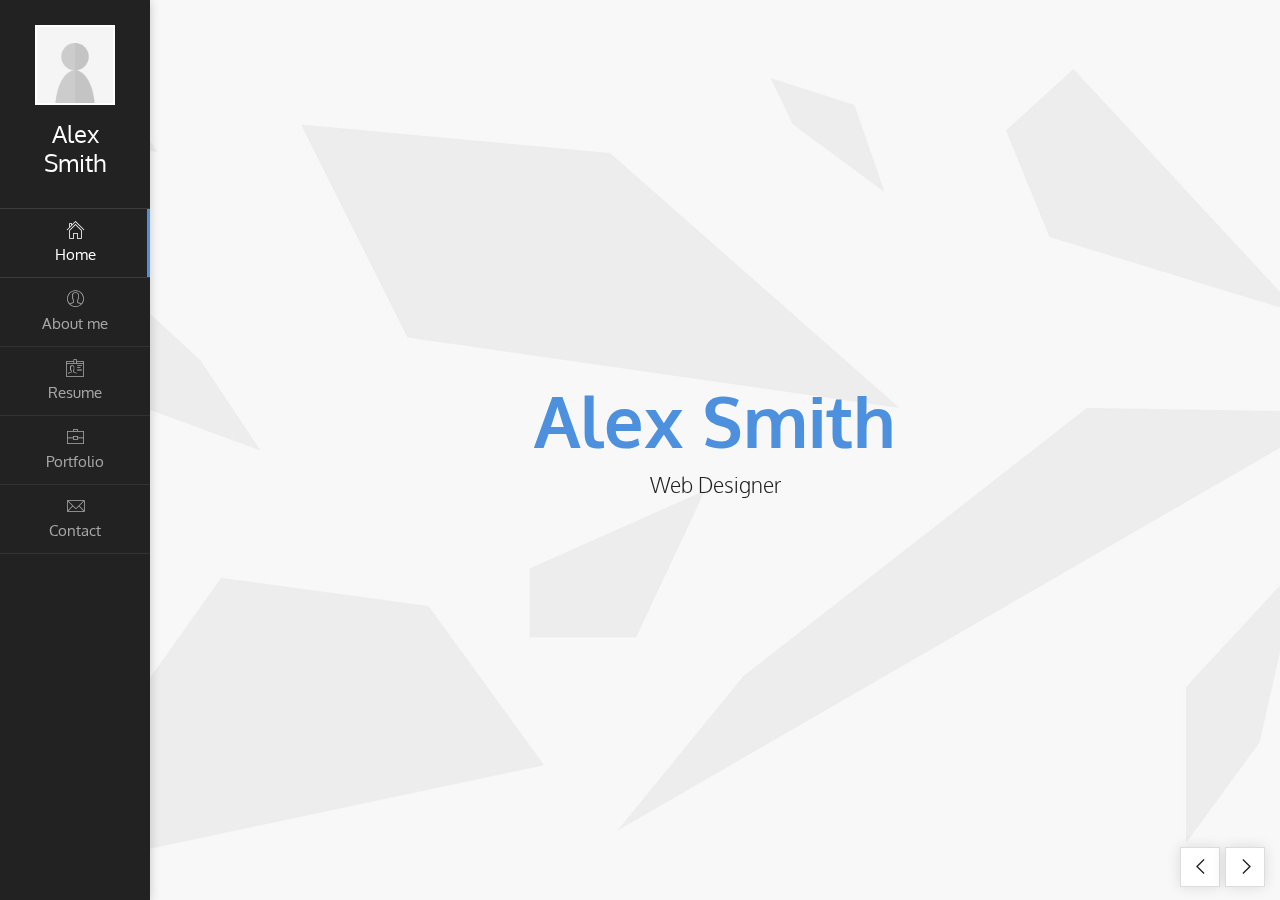
==== index.html @ 734d6d0a "commit8" ====
<!DOCTYPE html>
<html lang="en" class="no-js">
  <head>
    <meta charset="UTF-8" />
    <meta http-equiv="X-UA-Compatible" content="IE=edge"> 
    <title>Unique - Responsive vCard Template</title>
    <meta name="viewport" content="width=device-width, initial-scale=1, maximum-scale=1" />
    <meta name="description" content="Unique - Responsive vCard Template" />
    <meta name="keywords" content="vcard, resposnive, retina, resume, jquery, css3, bootstrap, Unique, portfolio" />
    <meta name="author" content="lmtheme" />
    <link rel="shortcut icon" href="favicon.ico">

    <link rel="stylesheet" href="css/bootstrap.css" type="text/css">
    <link rel="stylesheet" href="css/normalize.css" type="text/css">
    <link rel="stylesheet" href="css/animate.css" type="text/css">
    <link rel="stylesheet" href="css/transition-animations.css" type="text/css">
    <link rel="stylesheet" href="css/jquery.mCustomScrollbar.min.css" type="text/css">
    <link rel="stylesheet" href="css/owl.carousel.css" type="text/css">
    <link rel="stylesheet" href="css/magnific-popup.css" type="text/css">
    <link rel="stylesheet" href="css/main.css" type="text/css">

    <script src="js/jquery-2.1.3.min.js"></script>
    <script src="js/modernizr.custom.js"></script>
  </head>

  <body>
    <!-- Loading animation -->
    <div class="preloader">
      <div class="preloader-animation">
        <div class="dot1"></div>
        <div class="dot2"></div>
      </div>
    </div>
    <!-- /Loading animation -->

    <div id="page" class="page template-style-dark">
      <!-- Header -->
      <header id="site_header" class="header mobile-menu-hide header-color-dark">
        <div class="my-photo tilt-effect">
          <img src="images/main_photo.jpg" alt="image">
        </div>

        <div class="site-title-block">
          <h1 class="site-title">Alex Smith</h1>
        </div>

        <!-- Navigation -->
        <div class="site-nav">
          <!-- Main menu -->
          <ul id="nav" class="site-main-menu">
            <li>
              <a class="pt-trigger" href="#home" data-animation="21"><i class="menu-icon pe-7s-icon pe-7s-home"></i>Home</a><!-- href value = data-id without # of .pt-page. -->
            </li>
            <li>
              <a class="pt-trigger" href="#about_me" data-animation="17"><i class="menu-icon pe-7s-icon pe-7s-user"></i>About me</a>
            </li>
            <li>
              <a class="pt-trigger" href="#resume" data-animation="18"><i class="menu-icon pe-7s-icon pe-7s-id"></i>Resume</a>
            </li>
            <li>
              <a class="pt-trigger" href="#portfolio" data-animation="19"><i class="menu-icon pe-7s-icon pe-7s-portfolio"></i>Portfolio</a>
            </li>
            <li>
              <a class="pt-trigger" href="#contact" data-animation="20"><i class="menu-icon pe-7s-icon pe-7s-mail"></i>Contact</a>
            </li>
          </ul>
          <!-- /Main menu -->
        </div>
        <!-- Navigation -->
      </header>
      <!-- /Header -->

      <!-- Mobile Header -->
      <div class="mobile-header mobile-visible">
        <div class="mobile-logo-container">
          <div class="mobile-site-title">Alex Smith</div>
        </div>

        <a class="menu-toggle mobile-visible">
          <i class="fa fa-bars"></i>
        </a>
      </div>
      <!-- /Mobile Header -->

      <!-- Arrows Nav -->
      <div class="lmpixels-arrows-nav">
        <div class="lmpixels-arrow-left"><i class="pe-7s-icon pe-7s-angle-left"></i></div>
        <div class="lmpixels-arrow-right"><i class="pe-7s-icon pe-7s-angle-right"></i></div>
      </div>
      <!-- /Arrows Nav -->

      <!-- Main Content -->
      <div id="main" class="site-main">
        <!-- Page changer wrapper -->
        <div class="pt-wrapper" style="background-image: url(images/main_bg_light.jpg);">
          <!-- Subpages -->
          <div class="subpages">

            <!-- Home Subpage -->
            <section class="pt-page pt-page-1 section-without-bg section-paddings-0 table" data-id="home">
              <div class="section-inner">
                <div class="home-page-block">
                  <h2>Alex Smith</h2>
                  <div class="owl-carousel text-rotation">                                    
                    <div class="item">
                      <p class="home-page-description">Web Designer</p>
                    </div>
                    <div class="item">
                      <p class="home-page-description">Frontend-developer</p>
                    </div>
                  </div>
                </div>
              </div>
            </section>
            <!-- End of Home Subpage -->

            <!-- About Me Subpage -->
            <section class="pt-page pt-page-2" data-id="about_me">
              <div class="border-block-top-110"></div>
              <div class="section-inner">
                <div class="section-title-block">
                  <div class="section-title-wrapper clearfix">
                    <h2 class="section-title">About Me</h2>
                    <h5 class="section-description">Artist, Thinker, Creative Doer</h5>
                  </div>
                </div>

                <div class="row">
                  <div class="col-sm-6 col-md-6 col-lg-4 subpage-block">
                    <div class="my-photo-block tilt-effect">
                      <img src="images/main_photo.jpg" alt="">
                    </div>
                  </div>

                  <div class="col-sm-6 col-md-6 col-lg-4">
                    <h3>I am Web Designer @ Company.com</h3>
                    <p>Praesent ut tortor consectetur, semper sapien non, lacinia augue. Aenean arcu libero, facilisis et nisi non, tempus faucibus tortor. Mauris vel nulla aliquam, pellentesque enim ac, faucibus tortor. Nulla odio nibh, cursus sit amet urna id, dignissim euismod augue.</p>
                    <p>Duis sollicitudin, libero porttitor rutrum ultrices, turpis lorem fermentum justo, quis ornare augue tortor non est. Class aptent taciti sociosqu ad litora torquent per conubia nostra, per inceptos himenaeos.</p>
                  </div>

                  <div class="col-sm-6 col-md-6 col-lg-4 subpage-block">
                    <ul class="info-list">
                      <li><span class="title">Age</span><span class="value">29</span></li>
                      <li><span class="title">Residence</span><span class="value">Australia</span></li>
                      <li><span class="title">Address</span><span class="value">88 Some Street, Some Town</span></li>
                      <li><span class="title">e-mail</span><span class="value"><a href="mailto:email@example.com">email@example.com</a></span></li>
                      <li><span class="title">Phone</span><span class="value">+0123 123 456 789</span></li>
                      <li><span class="title">Freelance</span><span class="value available">Available</span></li>
                    </ul>

                    <ul class="social-links">
                      <li><a class="tip social-button" href="#" title="Twitter"><i class="fa fa-twitter"></i></a></li> <!-- Full list of social icons: http://fontawesome.io/icons/#brand -->
                      <li><a class="tip social-button" href="#" title="Facebook"><i class="fa fa-facebook"></i></a></li>
                      <li><a class="tip social-button" href="#" title="Google Plus"><i class="fa fa-google-plus"></i></a></li>
                      <li><a class="tip social-button" href="#" title="Youtube"><i class="fa fa-youtube"></i></a></li>
                      <li><a class="tip social-button" href="#" title="Instagram"><i class="fa fa-instagram"></i></a></li>
                      <!--<li><a class="tip social-button" href="#" title="last.fm"><i class="fa fa-lastfm"></i></a></li>-->
                      <!--<li><a class="tip social-button" href="#" title="Dribbble"><i class="fa fa-dribbble"></i></a></li>-->
                    </ul>
                  </div>
                </div>

                <!-- Services block -->
                <div class="block-title">
                  <h3>Services</h3>
                </div>

                <div class="row">
                  <div class="col-sm-6 col-md-3 subpage-block">
                    <div class="service-block"> 
                      <div class="service-info">
                        <i class="service-icon pe-7s-icon pe-7s-browser"></i>
                        <h4>Web Design</h4>
                        <p>Lorem ipsum dolor sit amet, consectetur adipisicing elit, sed do eiusmod tempor.</p>
                      </div>
                    </div>
                  </div>

                  <div class="col-sm-6 col-md-3 subpage-block">
                    <div class="service-block"> 
                      <div class="service-info">
                        <i class="service-icon pe-7s-icon pe-7s-pen"></i>
                        <h4>Copywriter</h4>
                        <p>Lorem ipsum dolor sit amet, consectetur adipisicing elit, sed do eiusmod tempor.</p>
                      </div>
                    </div>
                  </div>

                  <div class="col-sm-6 col-md-3 subpage-block">
                    <div class="service-block"> 
                      <div class="service-info">
                        <i class="service-icon pe-7s-icon pe-7s-cart"></i>
                        <h4>E-Commerce</h4>
                        <p>Lorem ipsum dolor sit amet, consectetur adipisicing elit, sed do eiusmod tempor.</p>
                      </div>
                    </div>
                  </div>

                  <div class="col-sm-6 col-md-3 subpage-block">
                    <div class="service-block"> 
                      <div class="service-info">
                        <i class="service-icon pe-7s-icon pe-7s-graph1"></i>
                        <h4>Marketing</h4>
                        <p>Lorem ipsum dolor sit amet, consectetur adipisicing elit, sed do eiusmod tempor.</p>
                      </div>
                    </div>
                  </div>
                </div>
                <!-- End of Services block -->

                <!-- Clients block -->
                <div class="block-title">
                  <h3>Clients</h3>
                </div>

                <div class="row">
                  <div class="col-sm-4 col-md-2 subpage-block">
                    <div class="client-block">
                      <a href="#" target="_blank"><img src="images/clients/client_1.png" alt="image"></a>
                    </div>
                  </div>

                  <div class="col-sm-4 col-md-2 subpage-block">
                    <div class="client-block">
                      <a href="#" target="_blank"><img src="images/clients/client_2.png" alt="image"></a>
                    </div>
                  </div>

                  <div class="col-sm-4 col-md-2 subpage-block">
                    <div class="client-block">
                      <a href="#" target="_blank"><img src="images/clients/client_3.png" alt="image"></a>
                    </div>
                  </div>

                  <div class="col-sm-4 col-md-2 subpage-block">
                    <div class="client-block">
                      <a href="#" target="_blank"><img src="images/clients/client_4.png" alt="image"></a>
                    </div>
                  </div>

                  <div class="col-sm-4 col-md-2 subpage-block">
                    <div class="client-block">
                      <a href="#" target="_blank"><img src="images/clients/client_5.png" alt="image"></a>
                    </div>
                  </div>

                  <div class="col-sm-4 col-md-2 subpage-block">
                    <div class="client-block">
                      <a href="#" target="_blank"><img src="images/clients/client_6.png" alt="image"></a>
                    </div>
                  </div>
                </div>
                <!-- End of Clients block -->

                <div class="row">
                  <div class="col-sm-12 col-md-12 subpage-block">
                    <div class="block-title">
                      <h3>Testimonials</h3>
                    </div>
                    <div class="testimonials owl-carousel">
                      <!-- Testimonial 1 -->
                      <div class="testimonial-item">
                        <!-- Testimonial Content -->
                        <div class="testimonial-content">
                          <div class="testimonial-text">
                            <p>"Phasellus eu nunc tincidunt, ultricies elit vitae, pretium eros. Sed sed ipsum sed massa."</p>
                          </div>
                        </div>            
                        <!-- /Testimonial Content -->  
                        <!-- Testimonial Author -->
                        <div class="testimonial-credits">
                          <!-- Picture -->
                          <div class="testimonial-picture">
                            <img src="images/testimonials/testimonial_photo_1.jpg" alt="">
                          </div>              
                          <!-- /Picture -->
                          <!-- Testimonial author information -->
                          <div class="testimonial-author-info">
                            <p class="testimonial-author">Maria Richardson</p>
                            <p class="testimonial-firm">Lindsley's Lumber</p>
                          </div>
                        </div>
                        <!-- /Testimonial author information -->               
                      </div>
                      <!-- End of Testimonial 1 -->

                      <!-- Testimonial 2 -->
                      <div class="testimonial-item">
                        <!-- Testimonial Content -->
                        <div class="testimonial-content">
                          <div class="testimonial-text">
                            <p>"Vivamus porta dapibus tristique. Suspendisse et arcu eget nisi convallis eleifend nec ac lorem."</p>
                          </div>
                        </div>            
                        <!-- /Testimonial Content -->  
                        <!-- Testimonial Author -->
                        <div class="testimonial-credits">
                          <!-- Picture -->
                          <div class="testimonial-picture">
                            <img src="images/testimonials/testimonial_photo_2.jpg" alt="">
                          </div>              
                          <!-- /Picture -->
                          <!-- Testimonial author information -->
                          <div class="testimonial-author-info">
                            <p class="testimonial-author">John Doe</p>
                            <p class="testimonial-firm">Apple Inc.</p>
                          </div>
                        </div>
                        <!-- /Testimonial author information -->               
                      </div>
                      <!-- End of Testimonial 2 -->

                      <!-- Testimonial 3 -->
                      <div class="testimonial-item">
                        <!-- Testimonial Content -->
                        <div class="testimonial-content">
                          <div class="testimonial-text">
                            <p>"Aliquam congue auctor lectus sed fermentum. Nulla ultricies tellus quis sapien lacinia egestas."</p>
                          </div>
                        </div>            
                        <!-- /Testimonial Content -->  
                        <!-- Testimonial Author -->
                        <div class="testimonial-credits">
                          <!-- Picture -->
                          <div class="testimonial-picture">
                            <img src="images/testimonials/testimonial_photo_3.jpg" alt="">
                          </div>              
                          <!-- /Picture -->
                          <!-- Testimonial author information -->
                          <div class="testimonial-author-info">
                            <p class="testimonial-author">George McQueen</p>
                            <p class="testimonial-firm">Harmony House</p>
                          </div>
                        </div>
                        <!-- /Testimonial author information -->               
                      </div>
                      <!-- End of Testimonial 3 -->
                    </div>
                  </div>
                </div>

                <!-- Fun facts block -->
                <div class="block-title">
                  <h3>Fun Facts</h3>
                </div>

                <div class="row">
                  <div class="col-sm-6 col-md-3 subpage-block">
                    <div class="fun-fact-block gray-bg tilt-effect">
                      <i class="pe-7s-icon pe-7s-smile"></i>
                      <h4>Happy Clients</h4>
                      <span class="fun-value">1,024</span>
                    </div>
                  </div>

                  <div class="col-sm-6 col-md-3 subpage-block tilt-effect">
                    <div class="fun-fact-block">
                      <i class="pe-7s-icon pe-7s-alarm"></i>
                      <h4>Working Hours</h4>
                      <span class="fun-value">6,256</span>
                    </div>
                  </div>

                  <div class="col-sm-6 col-md-3 subpage-block tilt-effect">
                    <div class="fun-fact-block gray-bg">
                      <i class="pe-7s-icon pe-7s-medal"></i>
                      <h4>Awards Won</h4>
                      <span class="fun-value">21</span>
                    </div>
                  </div>

                  <div class="col-sm-6 col-md-3 subpage-block tilt-effect">
                    <div class="fun-fact-block">
                      <i class="pe-7s-icon pe-7s-coffee"></i>
                      <h4>Coffee Consumed</h4>
                      <span class="fun-value">20,000</span>
                    </div>
                  </div>
                </div>
                <!-- End of Fun fucts block -->
              </div>
            </section>
            <!-- End of About Me Subpage -->

            <!-- Resume Subpage -->
            <section class="pt-page pt-page-3" data-id="resume">
              <div class="border-block-top-110"></div>
              <div class="section-inner">
                <div class="section-title-block">
                  <div class="section-title-wrapper">
                    <h2 class="section-title">Resume</h2>
                    <h5 class="section-description">6 Years of Experience</h5>
                  </div>
                </div>

                <div class="row">
                  <div class="col-sm-6 col-md-4 subpage-block">
                    <div class="block-title">
                      <h3>Education</h3>
                    </div>
                    <div class="timeline">
                      <!-- Single event -->
                      <div class="timeline-event te-primary">
                        <h5 class="event-date">2010</h5>
                        <h4 class="event-name">Specialization Course</h4>
                        <span class="event-description">University of Studies</span>
                        <p>Mauris magna sapien, pharetra consectetur fringilla vitae, interdum sed tortor.</p>
                      </div>
                      <!-- Single event -->
                      <div class="timeline-event te-primary">
                        <h5 class="event-date">2009</h5>
                        <h4 class="event-name">Specialization Course</h4>
                        <span class="event-description">University of Studies</span>
                        <p>Mauris magna sapien, pharetra consectetur fringilla vitae, interdum sed tortor.</p>
                      </div>
                      <!-- Single event -->
                      <div class="timeline-event te-primary">
                        <h5 class="event-date">2008</h5>
                        <h4 class="event-name">Specialization Course</h4>
                        <span class="event-description">University of Studies</span>
                        <p>Mauris magna sapien, pharetra consectetur fringilla vitae, interdum sed tortor.</p>
                      </div>
                    </div>
                  </div>

                  <div class="col-sm-6 col-md-4 subpage-block">
                    <div class="block-title">
                      <h3>Experience</h3>
                    </div>
                    <div class="timeline">
                      <!-- Single event -->
                      <div class="timeline-event te-primary">
                        <h5 class="event-date">Dec 2012 - Current</h5>
                        <h4 class="event-name">Frontend-developer</h4>
                        <span class="event-description">Web Agency</span>
                        <p>Mauris magna sapien, pharetra consectetur fringilla vitae, interdum sed tortor.</p>
                      </div>
                      <!-- Single event -->
                      <div class="timeline-event te-primary">
                        <h5 class="event-date">Dec 2011 - Nov 2012</h5>
                        <h4 class="event-name">Web Designer</h4>
                        <span class="event-description">Apple Inc.</span>
                        <p>Mauris magna sapien, pharetra consectetur fringilla vitae, interdum sed tortor.</p>
                      </div>
                      <!-- Single event -->
                      <div class="timeline-event te-primary">
                        <h5 class="event-date">Jan 2010 - Dec 2011</h5>
                        <h4 class="event-name">Graphic Designer</h4>
                        <span class="event-description">Web Agency</span>
                        <p>Mauris magna sapien, pharetra consectetur fringilla vitae, interdum sed tortor.</p>
                      </div>
                    </div>
                  </div>

                  <div class="col-sm-6 col-md-4 subpage-block">
                    <div class="block-title">
                      <h3>Design Skills</h3>
                    </div>
                    <div class="skills-info">
                      <h4>Web Design</h4>                               
                      <div class="skill-container">
                        <div class="skill-percentage skill-1"></div>
                      </div>

                      <h4>Graphic Design</h4>
                      <div class="skill-container">
                        <div class="skill-percentage skill-2"></div>
                      </div>

                      <h4>Print Design</h4>
                      <div class="skill-container">
                        <div class="skill-percentage skill-3"></div>
                      </div> 
                    </div>

                    <div class="block-title">
                      <h3>Coding Skills</h3>
                    </div>
                    <div class="skills-info">
                      <h4>HML5</h4>                               
                      <div class="skill-container">
                        <div class="skill-percentage skill-4"></div>
                      </div>

                      <h4>CSS3</h4>
                      <div class="skill-container">
                        <div class="skill-percentage skill-5"></div>
                      </div>

                      <h4>jQuery</h4>
                      <div class="skill-container">
                        <div class="skill-percentage skill-6"></div>
                      </div>

                      <h4>Wordpress</h4>
                      <div class="skill-container">
                        <div class="skill-percentage skill-7"></div>
                      </div>

                      <h4>PHP</h4>
                      <div class="skill-container">
                        <div class="skill-percentage skill-8"></div>
                      </div>
                    </div>
                  </div>
                </div>
                <div class="row">
                  <div class="col-sm-12 col-md-12">
                    <div class="download-cv-block">
                      <a class="button" target="_blank" href="#">Download CV</a>
                    </div>
                  </div>
                </div>
              </div>
            </section>
            <!-- End Resume Subpage -->


            <!-- Portfolio Subpage -->
            <section class="pt-page pt-page-4" data-id="portfolio">
              <div class="border-block-top-110"></div>
              <div class="section-inner">
                <div class="section-title-block">
                  <div class="section-title-wrapper">
                    <h2 class="section-title">Portfolio</h2>
                    <h5 class="section-description">My Best Works</h5>
                  </div>
                </div>

                <!-- Portfolio Content -->
                <div class="portfolio-content">
                              
                  <!-- Portfolio filter -->
                  <ul id="portfolio_filters" class="portfolio-filters">
                    <li class="active">
                      <a class="filter btn btn-sm btn-link active" data-group="all">All</a>
                    </li>
                    <li>
                      <a class="filter btn btn-sm btn-link" data-group="media">Media</a>
                    </li>
                    <li>
                      <a class="filter btn btn-sm btn-link" data-group="illustration">Illustration</a>
                    </li>
                    <li>
                      <a class="filter btn btn-sm btn-link" data-group="video">Video</a>
                    </li>
                  </ul>
                  <!-- End of Portfolio filter -->

                  <!-- Portfolio Grid -->
                  <div id="portfolio_grid" class="portfolio-grid portfolio-masonry masonry-grid-3">

                    <!-- Portfolio Item 1 -->
                    <figure class="item" data-groups='["all", "media"]'>
                      <a class="ajax-page-load" href="portfolio-1.html">
                        <img src="images/portfolio/1.jpg" alt="">
                        <div>
                          <h5 class="name">Project Name</h5>
                          <small>Media</small>
                          <i class="pe-7s-icon pe-7s-display2"></i>
                        </div>
                      </a>
                    </figure>
                    <!-- /Portfolio Item 1 -->

                    <!-- Portfolio Item 2 -->
                    <figure class="item" data-groups='["all", "video"]'>
                      <a href="https://player.vimeo.com/video/97102654?autoplay=1" title="Praesent Dolor Ex" class="lightbox mfp-iframe">
                        <img src="images/portfolio/2.jpg" alt="">
                        <div>
                          <h5 class="name">Project Name</h5>
                          <small>Video</small>
                          <i class="pe-7s-icon pe-7s-video"></i>
                        </div>
                      </a>
                    </figure>
                    <!-- /Portfolio Item 2 -->

                    <!-- Portfolio Item 3 -->
                    <figure class="item" data-groups='["all","illustration"]'>
                      <a href="images/portfolio/full/3.jpg" class="lightbox" title="Duis Eu Eros Viverra">
                        <img src="images/portfolio/3.jpg" alt="">
                        <div>
                          <h5 class="name">Project Name</h5>
                          <small>Illustration</small>
                          <i class="pe-7s-icon pe-7s-photo"></i>
                        </div>
                      </a>
                    </figure>
                    <!-- /Portfolio Item 3 -->

                    <!-- Portfolio Item 4 -->
                    <figure class="item" data-groups='["all", "media"]'>
                      <a class="ajax-page-load" href="portfolio-2.html">
                        <img src="images/portfolio/4.jpg" alt="">
                        <div>
                          <h5 class="name">Project Name</h5>
                          <small>Media</small>
                          <i class="pe-7s-icon pe-7s-display2"></i>
                        </div>
                      </a>
                    </figure>
                    <!-- /Portfolio Item 4 -->

                    <!-- Portfolio Item 5 -->
                    <figure class="item" data-groups='["all", "illustration"]'>
                      <a href="images/portfolio/full/5.jpg" class="lightbox" title="Aliquam Condimentum Magna Rhoncus">
                        <img src="images/portfolio/5.jpg" alt="">
                        <div>
                          <h5 class="name">Project Name</h5>
                          <small>Illustration</small>
                          <i class="pe-7s-icon pe-7s-photo"></i>
                        </div>
                      </a>
                    </figure>
                    <!-- /Portfolio Item 5 -->

                    <!-- Portfolio Item 6 -->
                    <figure class="item" data-groups='["all", "media"]'>
                      <a class="ajax-page-load" href="portfolio-3.html">
                        <img src="images/portfolio/6.jpg" alt="">
                        <div>
                          <h5 class="name">Project Name</h5>
                          <small>Media</small>
                          <i class="pe-7s-icon pe-7s-display2"></i>
                        </div>
                      </a>
                    </figure>
                    <!-- /Portfolio Item 6 -->

                    <!-- Portfolio Item 7 -->
                    <figure class="item" data-groups='["all", "video"]'>
                      <a href="https://player.vimeo.com/video/97102654?autoplay=1" title="Nulla Facilisi" class="lightbox mfp-iframe">
                        <img src="images/portfolio/7.jpg" alt="">
                        <div>
                          <h5 class="name">Project Name</h5>
                          <small>Video</small>
                          <i class="pe-7s-icon pe-7s-video"></i>
                        </div>
                      </a>
                    </figure>
                    <!-- /Portfolio Item 7 -->

                    <!-- Portfolio Item 8 -->
                    <figure class="item" data-groups='["all",  "media"]'>
                      <a class="ajax-page-load" href="portfolio-4.html">
                        <img src="images/portfolio/8.jpg" alt="">
                        <div>
                          <h5 class="name">Project Name</h5>
                          <small>Media</small>
                          <i class="pe-7s-icon pe-7s-display2"></i>
                        </div>
                      </a>
                    </figure>
                    <!-- /Portfolio Item 8 -->

                    <!-- Portfolio Item 9 -->
                    <figure class="item" data-groups='["all","illustration"]'>
                      <a href="images/portfolio/full/9.jpg" class="lightbox" title="Mauris Neque Dolor">
                        <img src="images/portfolio/9.jpg" alt="">
                        <div>
                          <h5 class="name">Project Name</h5>
                          <small>Illustration</small>
                          <i class="pe-7s-icon pe-7s-photo"></i>
                        </div>
                      </a>
                    </figure>
                    <!-- /Portfolio Item 9 -->

                    <!-- Portfolio Item 10 -->
                    <figure class="item" data-groups='["all", "video"]'>
                      <a href="https://player.vimeo.com/video/97102654?autoplay=1" title="Donec Lectus Arcu" class="lightbox mfp-iframe">
                        <img src="images/portfolio/10.jpg" alt="">
                        <div>
                          <h5 class="name">Project Name</h5>
                          <small>Video</small>
                          <i class="pe-7s-icon pe-7s-video"></i>
                        </div>
                      </a>
                    </figure>
                    <!-- /Portfolio Item 10 -->

                    <!-- Portfolio Item 11 -->
                    <figure class="item" data-groups='["all","illustration"]'>
                      <a href="images/portfolio/full/11.jpg" class="lightbox" title="Duis Eu Eros Viverra">
                        <img src="images/portfolio/11.jpg" alt="">
                        <div>
                          <h5 class="name">Project Name</h5>
                          <small>Illustration</small>
                          <i class="pe-7s-icon pe-7s-photo"></i>
                        </div>
                      </a>
                    </figure>
                    <!-- /Portfolio Item 11 -->

                    <!-- Portfolio Item 12 -->
                    <figure class="item" data-groups='["all","media"]'>
                      <a class="ajax-page-load" href="portfolio-5.html">
                        <img src="images/portfolio/12.jpg" alt="">
                        <div>
                          <h5 class="name">Project Name</h5>
                          <small>Media</small>
                          <i class="pe-7s-icon pe-7s-display2"></i>
                        </div>
                      </a>
                    </figure>
                    <!-- /Portfolio Item 12 -->
                  </div>
                  <!-- /Portfolio Grid -->

                </div>
                <!-- /Portfolio Content -->
              </div>
            </section>
            <!-- /Portfolio Subpage -->

            <!-- Contact Subpage -->
            <section class="pt-page pt-page-5" data-id="contact">
              <div class="border-block-top-110"></div>
              <div class="section-inner">
                <div class="section-title-block">
                  <div class="section-title-wrapper">
                    <h2 class="section-title">Contact</h2>
                    <h5 class="section-description">Get in Touch</h5>
                  </div>
                </div>

                <div class="row">
                  <div class="col-sm-6 col-md-6 subpage-block">
                    <div class="block-title">
                      <h3>Get in Touch</h3>
                    </div>
                    <p>Sed eleifend sed nibh nec fringilla. Donec eu cursus sem, vitae tristique ante. Cras pretium rutrum egestas. Integer ultrices libero sed justo vehicula, eget tincidunt tortor tempus.</p>
                    <div class="contact-info-block">
                      <div class="ci-icon">
                        <i class="pe-7s-icon pe-7s-map-marker"></i>
                      </div>
                      <div class="ci-text">
                        <h5>Los Angeles, USA</h5>
                      </div>
                    </div>
                    <div class="contact-info-block">
                      <div class="ci-icon">
                        <i class="pe-7s-icon pe-7s-mail"></i>
                      </div>
                      <div class="ci-text">
                        <h5>alexsmith@example.com</h5>
                      </div>
                    </div>
                    <div class="contact-info-block">
                      <div class="ci-icon">
                        <i class="pe-7s-icon pe-7s-call"></i>
                      </div>
                      <div class="ci-text">
                        <h5>+123 654 78900</h5>
                      </div>
                    </div>
                    <div class="contact-info-block">
                      <div class="ci-icon">
                        <i class="pe-7s-icon pe-7s-check"></i>
                      </div>
                      <div class="ci-text">
                        <h5>Freelance Available</h5>
                      </div>
                    </div>
                  </div>

                  <div class="col-sm-6 col-md-6 subpage-block">
                    <div class="block-title">
                      <h3>Contact Form</h3>
                    </div>
                    <form id="contact-form" method="post" action="contact_form/contact_form.php">

                      <div class="messages"></div>

                      <div class="controls">
                        <div class="form-group">
                            <input id="form_name" type="text" name="name" class="form-control" placeholder="Full Name" required="required" data-error="Name is required.">
                            <div class="form-control-border"></div>
                            <i class="form-control-icon pe-7s-user"></i>
                            <div class="help-block with-errors"></div>
                        </div>

                        <div class="form-group">
                            <input id="form_email" type="email" name="email" class="form-control" placeholder="Email Address" required="required" data-error="Valid email is required.">
                            <div class="form-control-border"></div>
                            <i class="form-control-icon pe-7s-mail"></i>
                            <div class="help-block with-errors"></div>
                        </div>

                        <div class="form-group">
                            <textarea id="form_message" name="message" class="form-control" placeholder="Message for Me" rows="4" required="required" data-error="Please, leave me a message."></textarea>
                            <div class="form-control-border"></div>
                            <i class="form-control-icon pe-7s-comment"></i>
                            <div class="help-block with-errors"></div>
                        </div>

                        <input type="submit" class="button btn-send" value="Send message">
                      </div>
                    </form>
                  </div>
                </div>
              </div>
            </section>
            <!-- End Contact Subpage -->

          </div>
        </div>
        <!-- /Page changer wrapper -->
      </div>
      <!-- /Main Content -->
    </div>

    <script src="js/bootstrap.min.js"></script>
    <script src="js/pages-switcher.js"></script>
    <script src="js/imagesloaded.pkgd.min.js"></script>
    <script src="js/validator.js"></script>
    <script src="js/jquery.shuffle.min.js"></script>
    <script src="js/masonry.pkgd.min.js"></script>
    <script src="js/owl.carousel.min.js"></script>
    <script src="js/jquery.magnific-popup.min.js"></script>
    <script src="js/jquery.mCustomScrollbar.concat.min.js"></script>
    <script src="js/tilt.jquery.min.js"></script>
    <script src="js/jquery.hoverdir.js"></script>
    <script src="js/main.js"></script>
  </body>
</html>
---- css/transition-animations.css ----
/* animation sets */

/* move from / to  */

.pt-page-moveToLeft {
	-webkit-animation: moveToLeft .6s ease both;
	animation: moveToLeft .6s ease both;
}

.pt-page-moveFromLeft {
	-webkit-animation: moveFromLeft .6s ease both;
	animation: moveFromLeft .6s ease both;
}

.pt-page-moveToRight {
	-webkit-animation: moveToRight .6s ease both;
	animation: moveToRight .6s ease both;
}

.pt-page-moveFromRight {
	-webkit-animation: moveFromRight .6s ease both;
	animation: moveFromRight .6s ease both;
}

.pt-page-moveToTop {
	-webkit-animation: moveToTop .6s ease both;
	animation: moveToTop .6s ease both;
}

.pt-page-moveFromTop {
	-webkit-animation: moveFromTop .6s ease both;
	animation: moveFromTop .6s ease both;
}

.pt-page-moveToBottom {
	-webkit-animation: moveToBottom .6s ease both;
	animation: moveToBottom .6s ease both;
}

.pt-page-moveFromBottom {
	-webkit-animation: moveFromBottom .6s ease both;
	animation: moveFromBottom .6s ease both;
}

/* fade */

.pt-page-fade {
	-webkit-animation: fade .7s ease both;
	animation: fade .7s ease both;
}

/* move from / to and fade */

.pt-page-moveToLeftFade {
	-webkit-animation: moveToLeftFade .7s ease both;
	animation: moveToLeftFade .7s ease both;
}

.pt-page-moveFromLeftFade {
	-webkit-animation: moveFromLeftFade .7s ease both;
	animation: moveFromLeftFade .7s ease both;
}

.pt-page-moveToRightFade {
	-webkit-animation: moveToRightFade .7s ease both;
	animation: moveToRightFade .7s ease both;
}

.pt-page-moveFromRightFade {
	-webkit-animation: moveFromRightFade .7s ease both;
	animation: moveFromRightFade .7s ease both;
}

.pt-page-moveToTopFade {
	-webkit-animation: moveToTopFade .7s ease both;
	animation: moveToTopFade .7s ease both;
}

.pt-page-moveFromTopFade {
	-webkit-animation: moveFromTopFade .7s ease both;
	animation: moveFromTopFade .7s ease both;
}

.pt-page-moveToBottomFade {
	-webkit-animation: moveToBottomFade .7s ease both;
	animation: moveToBottomFade .7s ease both;
}

.pt-page-moveFromBottomFade {
	-webkit-animation: moveFromBottomFade .7s ease both;
	animation: moveFromBottomFade .7s ease both;
}

/* move to with different easing */

.pt-page-moveToLeftEasing {
	-webkit-animation: moveToLeft .7s ease-in-out both;
	animation: moveToLeft .7s ease-in-out both;
}
.pt-page-moveToRightEasing {
	-webkit-animation: moveToRight .7s ease-in-out both;
	animation: moveToRight .7s ease-in-out both;
}
.pt-page-moveToTopEasing {
	-webkit-animation: moveToTop .7s ease-in-out both;
	animation: moveToTop .7s ease-in-out both;
}
.pt-page-moveToBottomEasing {
	-webkit-animation: moveToBottom .7s ease-in-out both;
	animation: moveToBottom .7s ease-in-out both;
}

/********************************* keyframes **************************************/

/* move from / to  */

@-webkit-keyframes moveToLeft {
	from { }
	to { -webkit-transform: translateX(-100%); }
}
@keyframes moveToLeft {
	from { }
	to { -webkit-transform: translateX(-100%); transform: translateX(-100%); }
}

@-webkit-keyframes moveFromLeft {
	from { -webkit-transform: translateX(-100%); }
}
@keyframes moveFromLeft {
	from { -webkit-transform: translateX(-100%); transform: translateX(-100%); }
}

@-webkit-keyframes moveToRight { 
	from { }
	to { -webkit-transform: translateX(100%); }
}
@keyframes moveToRight { 
	from { }
	to { -webkit-transform: translateX(100%); transform: translateX(100%); }
}

@-webkit-keyframes moveFromRight {
	from { -webkit-transform: translateX(100%); }
}
@keyframes moveFromRight {
	from { -webkit-transform: translateX(100%); transform: translateX(100%); }
}

@-webkit-keyframes moveToTop {
	from { }
	to { -webkit-transform: translateY(-100%); }
}
@keyframes moveToTop {
	from { }
	to { -webkit-transform: translateY(-100%); transform: translateY(-100%); }
}

@-webkit-keyframes moveFromTop {
	from { -webkit-transform: translateY(-100%); }
}
@keyframes moveFromTop {
	from { -webkit-transform: translateY(-100%); transform: translateY(-100%); }
}

@-webkit-keyframes moveToBottom {
	from { }
	to { -webkit-transform: translateY(100%); }
}
@keyframes moveToBottom {
	from { }
	to { -webkit-transform: translateY(100%); transform: translateY(100%); }
}

@-webkit-keyframes moveFromBottom {
	from { -webkit-transform: translateY(100%); }
}
@keyframes moveFromBottom {
	from { -webkit-transform: translateY(100%); transform: translateY(100%); }
}

/* fade */

@-webkit-keyframes fade {
	from { }
	to { opacity: 0.3; }
}
@keyframes fade {
	from { }
	to { opacity: 0.3; }
}

/* move from / to and fade */

@-webkit-keyframes moveToLeftFade {
	from { }
	to { opacity: 0.3; -webkit-transform: translateX(-100%); }
}
@keyframes moveToLeftFade {
	from { }
	to { opacity: 0.3; -webkit-transform: translateX(-100%); transform: translateX(-100%); }
}

@-webkit-keyframes moveFromLeftFade {
	from { opacity: 0.3; -webkit-transform: translateX(-100%); }
}
@keyframes moveFromLeftFade {
	from { opacity: 0.3; -webkit-transform: translateX(-100%); transform: translateX(-100%); }
}

@-webkit-keyframes moveToRightFade {
	from { }
	to { opacity: 0.3; -webkit-transform: translateX(100%); }
}
@keyframes moveToRightFade {
	from { }
	to { opacity: 0.3; -webkit-transform: translateX(100%); transform: translateX(100%); }
}

@-webkit-keyframes moveFromRightFade {
	from { opacity: 0.3; -webkit-transform: translateX(100%); }
}
@keyframes moveFromRightFade {
	from { opacity: 0.3; -webkit-transform: translateX(100%); transform: translateX(100%); }
}

@-webkit-keyframes moveToTopFade {
	from { }
	to { opacity: 0.3; -webkit-transform: translateY(-100%); }
}
@keyframes moveToTopFade {
	from { }
	to { opacity: 0.3; -webkit-transform: translateY(-100%); transform: translateY(-100%); }
}

@-webkit-keyframes moveFromTopFade {
	from { opacity: 0.3; -webkit-transform: translateY(-100%); }
}
@keyframes moveFromTopFade {
	from { opacity: 0.3; -webkit-transform: translateY(-100%); transform: translateY(-100%); }
}

@-webkit-keyframes moveToBottomFade {
	from { }
	to { opacity: 0.3; -webkit-transform: translateY(100%); }
}
@keyframes moveToBottomFade {
	from { }
	to { opacity: 0.3; -webkit-transform: translateY(100%); transform: translateY(100%); }
}

@-webkit-keyframes moveFromBottomFade {
	from { opacity: 0.3; -webkit-transform: translateY(100%); }
}
@keyframes moveFromBottomFade {
	from { opacity: 0.3; -webkit-transform: translateY(100%); transform: translateY(100%); }
}

/* scale and fade */

.pt-page-scaleDown {
	-webkit-animation: scaleDown .7s ease both;
	animation: scaleDown .7s ease both;
}

.pt-page-scaleUp {
	-webkit-animation: scaleUp .7s ease both;
	animation: scaleUp .7s ease both;
}

.pt-page-scaleUpDown {
	-webkit-animation: scaleUpDown .5s ease both;
	animation: scaleUpDown .5s ease both;
}

.pt-page-scaleDownUp {
	-webkit-animation: scaleDownUp .5s ease both;
	animation: scaleDownUp .5s ease both;
}

.pt-page-scaleDownCenter {
	-webkit-animation: scaleDownCenter .4s ease-in both;
	animation: scaleDownCenter .4s ease-in both;
}

.pt-page-scaleUpCenter {
	-webkit-animation: scaleUpCenter .4s ease-out both;
	animation: scaleUpCenter .4s ease-out both;
}

/********************************* keyframes **************************************/

/* scale and fade */

@-webkit-keyframes scaleDown {
	from { }
	to { opacity: 0; -webkit-transform: scale(.8); }
}
@keyframes scaleDown {
	from { }
	to { opacity: 0; -webkit-transform: scale(.8); transform: scale(.8); }
}

@-webkit-keyframes scaleUp {
	from { opacity: 0; -webkit-transform: scale(.8); }
}
@keyframes scaleUp {
	from { opacity: 0; -webkit-transform: scale(.8); transform: scale(.8); }
}

@-webkit-keyframes scaleUpDown {
	from { opacity: 0; -webkit-transform: scale(1.2); }
}
@keyframes scaleUpDown {
	from { opacity: 0; -webkit-transform: scale(1.2); transform: scale(1.2); }
}

@-webkit-keyframes scaleDownUp {
	from { }
	to { opacity: 0; -webkit-transform: scale(1.2); }
}
@keyframes scaleDownUp {
	from { }
	to { opacity: 0; -webkit-transform: scale(1.2); transform: scale(1.2); }
}

@-webkit-keyframes scaleDownCenter {
	from { }
	to { opacity: 0; -webkit-transform: scale(.7); }
}
@keyframes scaleDownCenter {
	from { }
	to { opacity: 0; -webkit-transform: scale(.7); transform: scale(.7); }
}

@-webkit-keyframes scaleUpCenter {
	from { opacity: 0; -webkit-transform: scale(.7); }
}
@keyframes scaleUpCenter {
	from { opacity: 0; -webkit-transform: scale(.7); transform: scale(.7); }
}

/* rotate sides first and scale */

.pt-page-rotateRightSideFirst {
	-webkit-transform-origin: 0% 50%;
	transform-origin: 0% 50%;
	-webkit-animation: rotateRightSideFirst .8s both ease-in;
	animation: rotateRightSideFirst .8s both ease-in;
}
.pt-page-rotateLeftSideFirst {
	-webkit-transform-origin: 100% 50%;
	transform-origin: 100% 50%;
	-webkit-animation: rotateLeftSideFirst .8s both ease-in;
	animation: rotateLeftSideFirst .8s both ease-in;
}
.pt-page-rotateTopSideFirst {
	-webkit-transform-origin: 50% 100%;
	transform-origin: 50% 100%;
	-webkit-animation: rotateTopSideFirst .8s both ease-in;
	animation: rotateTopSideFirst .8s both ease-in;
}
.pt-page-rotateBottomSideFirst {
	-webkit-transform-origin: 50% 0%;
	transform-origin: 50% 0%;
	-webkit-animation: rotateBottomSideFirst .8s both ease-in;
	animation: rotateBottomSideFirst .8s both ease-in;
}

/* flip */

.pt-page-flipOutRight {
	-webkit-transform-origin: 50% 50%;
	transform-origin: 50% 50%;
	-webkit-animation: flipOutRight .5s both ease-in;
	animation: flipOutRight .5s both ease-in;
}
.pt-page-flipInLeft {
	-webkit-transform-origin: 50% 50%;
	transform-origin: 50% 50%;
	-webkit-animation: flipInLeft .5s both ease-out;
	animation: flipInLeft .5s both ease-out;
}
.pt-page-flipOutLeft {
	-webkit-transform-origin: 50% 50%;
	transform-origin: 50% 50%;
	-webkit-animation: flipOutLeft .5s both ease-in;
	animation: flipOutLeft .5s both ease-in;
}
.pt-page-flipInRight {
	-webkit-transform-origin: 50% 50%;
	transform-origin: 50% 50%;
	-webkit-animation: flipInRight .5s both ease-out;
	animation: flipInRight .5s both ease-out;
}
.pt-page-flipOutTop {
	-webkit-transform-origin: 50% 50%;
	transform-origin: 50% 50%;
	-webkit-animation: flipOutTop .5s both ease-in;
	animation: flipOutTop .5s both ease-in;
}
.pt-page-flipInBottom {
	-webkit-transform-origin: 50% 50%;
	transform-origin: 50% 50%;
	-webkit-animation: flipInBottom .5s both ease-out;
	animation: flipInBottom .5s both ease-out;
}
.pt-page-flipOutBottom {
	-webkit-transform-origin: 50% 50%;
	transform-origin: 50% 50%;
	-webkit-animation: flipOutBottom .5s both ease-in;
	animation: flipOutBottom .5s both ease-in;
}
.pt-page-flipInTop {
	-webkit-transform-origin: 50% 50%;
	transform-origin: 50% 50%;
	-webkit-animation: flipInTop .5s both ease-out;
	animation: flipInTop .5s both ease-out;
}

/* rotate fall */

.pt-page-rotateFall {
	-webkit-transform-origin: 0% 0%;
	transform-origin: 0% 0%;
	-webkit-animation: rotateFall 1s both ease-in;
	animation: rotateFall 1s both ease-in;
}

/* rotate newspaper */
.pt-page-rotateOutNewspaper {
	-webkit-transform-origin: 50% 50%;
	transform-origin: 50% 50%;
	-webkit-animation: rotateOutNewspaper .5s both ease-in;
	animation: rotateOutNewspaper .5s both ease-in;
}
.pt-page-rotateInNewspaper {
	-webkit-transform-origin: 50% 50%;
	transform-origin: 50% 50%;
	-webkit-animation: rotateInNewspaper .5s both ease-out;
	animation: rotateInNewspaper .5s both ease-out;
}

/* push */
.pt-page-rotatePushLeft {
	-webkit-transform-origin: 0% 50%;
	transform-origin: 0% 50%;
	-webkit-animation: rotatePushLeft .8s both ease;
	animation: rotatePushLeft .8s both ease;
}
.pt-page-rotatePushRight {
	-webkit-transform-origin: 100% 50%;
	transform-origin: 100% 50%;
	-webkit-animation: rotatePushRight .8s both ease;
	animation: rotatePushRight .8s both ease;
}
.pt-page-rotatePushTop {
	-webkit-transform-origin: 50% 0%;
	transform-origin: 50% 0%;
	-webkit-animation: rotatePushTop .8s both ease;
	animation: rotatePushTop .8s both ease;
}
.pt-page-rotatePushBottom {
	-webkit-transform-origin: 50% 100%;
	transform-origin: 50% 100%;
	-webkit-animation: rotatePushBottom .8s both ease;
	animation: rotatePushBottom .8s both ease;
}

/* pull */
.pt-page-rotatePullRight {
	-webkit-transform-origin: 100% 50%;
	transform-origin: 100% 50%;
	-webkit-animation: rotatePullRight .5s both ease;
	animation: rotatePullRight .5s both ease;
}
.pt-page-rotatePullLeft {
	-webkit-transform-origin: 0% 50%;
	transform-origin: 0% 50%;
	-webkit-animation: rotatePullLeft .5s both ease;
	animation: rotatePullLeft .5s both ease;
}
.pt-page-rotatePullTop {
	-webkit-transform-origin: 50% 0%;
	transform-origin: 50% 0%;
	-webkit-animation: rotatePullTop .5s both ease;
	animation: rotatePullTop .5s both ease;
}
.pt-page-rotatePullBottom {
	-webkit-transform-origin: 50% 100%;
	transform-origin: 50% 100%;
	-webkit-animation: rotatePullBottom .5s both ease;
	animation: rotatePullBottom .5s both ease;
}

/* fold */
.pt-page-rotateFoldRight {
	-webkit-transform-origin: 0% 50%;
	transform-origin: 0% 50%;
	-webkit-animation: rotateFoldRight .7s both ease;
	animation: rotateFoldRight .7s both ease;
}
.pt-page-rotateFoldLeft {
	-webkit-transform-origin: 100% 50%;
	transform-origin: 100% 50%;
	-webkit-animation: rotateFoldLeft .7s both ease;
	animation: rotateFoldLeft .7s both ease;
}
.pt-page-rotateFoldTop {
	-webkit-transform-origin: 50% 100%;
	transform-origin: 50% 100%;
	-webkit-animation: rotateFoldTop .7s both ease;
	animation: rotateFoldTop .7s both ease;
}
.pt-page-rotateFoldBottom {
	-webkit-transform-origin: 50% 0%;
	transform-origin: 50% 0%;
	-webkit-animation: rotateFoldBottom .7s both ease;
	animation: rotateFoldBottom .7s both ease;
}

/* unfold */
.pt-page-rotateUnfoldLeft {
	-webkit-transform-origin: 100% 50%;
	transform-origin: 100% 50%;
	-webkit-animation: rotateUnfoldLeft .7s both ease;
	animation: rotateUnfoldLeft .7s both ease;
}
.pt-page-rotateUnfoldRight {
	-webkit-transform-origin: 0% 50%;
	transform-origin: 0% 50%;
	-webkit-animation: rotateUnfoldRight .7s both ease;
	animation: rotateUnfoldRight .7s both ease;
}
.pt-page-rotateUnfoldTop {
	-webkit-transform-origin: 50% 100%;
	transform-origin: 50% 100%;
	-webkit-animation: rotateUnfoldTop .7s both ease;
	animation: rotateUnfoldTop .7s both ease;
}
.pt-page-rotateUnfoldBottom {
	-webkit-transform-origin: 50% 0%;
	transform-origin: 50% 0%;
	-webkit-animation: rotateUnfoldBottom .7s both ease;
	animation: rotateUnfoldBottom .7s both ease;
}

/* room walls */
.pt-page-rotateRoomLeftOut {
	-webkit-transform-origin: 100% 50%;
	transform-origin: 100% 50%;
	-webkit-animation: rotateRoomLeftOut .8s both ease;
	animation: rotateRoomLeftOut .8s both ease;
}
.pt-page-rotateRoomLeftIn {
	-webkit-transform-origin: 0% 50%;
	transform-origin: 0% 50%;
	-webkit-animation: rotateRoomLeftIn .8s both ease;
	animation: rotateRoomLeftIn .8s both ease;
}
.pt-page-rotateRoomRightOut {
	-webkit-transform-origin: 0% 50%;
	transform-origin: 0% 50%;
	-webkit-animation: rotateRoomRightOut .8s both ease;
	animation: rotateRoomRightOut .8s both ease;
}
.pt-page-rotateRoomRightIn {
	-webkit-transform-origin: 100% 50%;
	transform-origin: 100% 50%;
	-webkit-animation: rotateRoomRightIn .8s both ease;
	animation: rotateRoomRightIn .8s both ease;
}
.pt-page-rotateRoomTopOut {
	-webkit-transform-origin: 50% 100%;
	transform-origin: 50% 100%;
	-webkit-animation: rotateRoomTopOut .8s both ease;
	animation: rotateRoomTopOut .8s both ease;
}
.pt-page-rotateRoomTopIn {
	-webkit-transform-origin: 50% 0%;
	transform-origin: 50% 0%;
	-webkit-animation: rotateRoomTopIn .8s both ease;
	animation: rotateRoomTopIn .8s both ease;
}
.pt-page-rotateRoomBottomOut {
	-webkit-transform-origin: 50% 0%;
	transform-origin: 50% 0%;
	-webkit-animation: rotateRoomBottomOut .8s both ease;
	animation: rotateRoomBottomOut .8s both ease;
}
.pt-page-rotateRoomBottomIn {
	-webkit-transform-origin: 50% 100%;
	transform-origin: 50% 100%;
	-webkit-animation: rotateRoomBottomIn .8s both ease;
	animation: rotateRoomBottomIn .8s both ease;
}

/* cube */
.pt-page-rotateCubeLeftOut {
	-webkit-transform-origin: 100% 50%;
	transform-origin: 100% 50%;
	-webkit-animation: rotateCubeLeftOut .6s both ease-in;
	animation: rotateCubeLeftOut .6s both ease-in;
}
.pt-page-rotateCubeLeftIn {
	-webkit-transform-origin: 0% 50%;
	transform-origin: 0% 50%;
	-webkit-animation: rotateCubeLeftIn .6s both ease-in;
	animation: rotateCubeLeftIn .6s both ease-in;
}
.pt-page-rotateCubeRightOut {
	-webkit-transform-origin: 0% 50%;
	transform-origin: 0% 50%;
	-webkit-animation: rotateCubeRightOut .6s both ease-in;
	animation: rotateCubeRightOut .6s both ease-in;
}
.pt-page-rotateCubeRightIn {
	-webkit-transform-origin: 100% 50%;
	transform-origin: 100% 50%;
	-webkit-animation: rotateCubeRightIn .6s both ease-in;
	animation: rotateCubeRightIn .6s both ease-in;
}
.pt-page-rotateCubeTopOut {
	-webkit-transform-origin: 50% 100%;
	transform-origin: 50% 100%;
	-webkit-animation: rotateCubeTopOut .6s both ease-in;
	animation: rotateCubeTopOut .6s both ease-in;
}
.pt-page-rotateCubeTopIn {
	-webkit-transform-origin: 50% 0%;
	transform-origin: 50% 0%;
	-webkit-animation: rotateCubeTopIn .6s both ease-in;
	animation: rotateCubeTopIn .6s both ease-in;
}
.pt-page-rotateCubeBottomOut {
	-webkit-transform-origin: 50% 0%;
	transform-origin: 50% 0%;
	-webkit-animation: rotateCubeBottomOut .6s both ease-in;
	animation: rotateCubeBottomOut .6s both ease-in;
}
.pt-page-rotateCubeBottomIn {
	-webkit-transform-origin: 50% 100%;
	transform-origin: 50% 100%;
	-webkit-animation: rotateCubeBottomIn .6s both ease-in;
	animation: rotateCubeBottomIn .6s both ease-in;
}

/* carousel */
.pt-page-rotateCarouselLeftOut {
	-webkit-transform-origin: 100% 50%;
	transform-origin: 100% 50%;
	-webkit-animation: rotateCarouselLeftOut .8s both ease;
	animation: rotateCarouselLeftOut .8s both ease;
}
.pt-page-rotateCarouselLeftIn {
	-webkit-transform-origin: 0% 50%;
	transform-origin: 0% 50%;
	-webkit-animation: rotateCarouselLeftIn .8s both ease;
	animation: rotateCarouselLeftIn .8s both ease;
}
.pt-page-rotateCarouselRightOut {
	-webkit-transform-origin: 0% 50%;
	transform-origin: 0% 50%;
	-webkit-animation: rotateCarouselRightOut .8s both ease;
	animation: rotateCarouselRightOut .8s both ease;
}
.pt-page-rotateCarouselRightIn {
	-webkit-transform-origin: 100% 50%;
	transform-origin: 100% 50%;
	-webkit-animation: rotateCarouselRightIn .8s both ease;
	animation: rotateCarouselRightIn .8s both ease;
}
.pt-page-rotateCarouselTopOut {
	-webkit-transform-origin: 50% 100%;
	transform-origin: 50% 100%;
	-webkit-animation: rotateCarouselTopOut .8s both ease;
	animation: rotateCarouselTopOut .8s both ease;
}
.pt-page-rotateCarouselTopIn {
	-webkit-transform-origin: 50% 0%;
	transform-origin: 50% 0%;
	-webkit-animation: rotateCarouselTopIn .8s both ease;
	animation: rotateCarouselTopIn .8s both ease;
}
.pt-page-rotateCarouselBottomOut {
	-webkit-transform-origin: 50% 0%;
	transform-origin: 50% 0%;
	-webkit-animation: rotateCarouselBottomOut .8s both ease;
	animation: rotateCarouselBottomOut .8s both ease;
}
.pt-page-rotateCarouselBottomIn {
	-webkit-transform-origin: 50% 100%;
	transform-origin: 50% 100%;
	-webkit-animation: rotateCarouselBottomIn .8s both ease;
	animation: rotateCarouselBottomIn .8s both ease;
}

/* sides */
.pt-page-rotateSidesOut {
	-webkit-transform-origin: -50% 50%;
	transform-origin: -50% 50%;
	-webkit-animation: rotateSidesOut .5s both ease-in;
	animation: rotateSidesOut .5s both ease-in;
}
.pt-page-rotateSidesIn {
	-webkit-transform-origin: 150% 50%;
	transform-origin: 150% 50%;
	-webkit-animation: rotateSidesIn .5s both ease-out;
	animation: rotateSidesIn .5s both ease-out;
}

/* slide */
.pt-page-rotateSlideOut {
	-webkit-animation: rotateSlideOut 1s both ease;
	animation: rotateSlideOut 1s both ease;
}
.pt-page-rotateSlideIn {
	-webkit-animation: rotateSlideIn 1s both ease;
	animation: rotateSlideIn 1s both ease;
}

/********************************* keyframes **************************************/

/* rotate sides first and scale */

@-webkit-keyframes rotateRightSideFirst {
	0% { }
	40% { -webkit-transform: rotateY(15deg); opacity: .8; -webkit-animation-timing-function: ease-out; }
	100% { -webkit-transform: scale(0.8) translateZ(-200px); opacity:0; }
}
@keyframes rotateRightSideFirst {
	0% { }
	40% { -webkit-transform: rotateY(15deg); transform: rotateY(15deg); opacity: .8; -webkit-animation-timing-function: ease-out; animation-timing-function: ease-out; }
	100% { -webkit-transform: scale(0.8) translateZ(-200px); transform: scale(0.8) translateZ(-200px); opacity:0; }
}

@-webkit-keyframes rotateLeftSideFirst {
	0% { }
	40% { -webkit-transform: rotateY(-15deg); opacity: .8; -webkit-animation-timing-function: ease-out; }
	100% { -webkit-transform: scale(0.8) translateZ(-200px); opacity:0; }
}
@keyframes rotateLeftSideFirst {
	0% { }
	40% { -webkit-transform: rotateY(-15deg); transform: rotateY(-15deg); opacity: .8; -webkit-animation-timing-function: ease-out; animation-timing-function: ease-out; }
	100% { -webkit-transform: scale(0.8) translateZ(-200px); transform: scale(0.8) translateZ(-200px); opacity:0; }
}

@-webkit-keyframes rotateTopSideFirst {
	0% { }
	40% { -webkit-transform: rotateX(15deg); opacity: .8; -webkit-animation-timing-function: ease-out; }
	100% { -webkit-transform: scale(0.8) translateZ(-200px); opacity:0; }
}
@keyframes rotateTopSideFirst {
	0% { }
	40% { -webkit-transform: rotateX(15deg); transform: rotateX(15deg); opacity: .8; -webkit-animation-timing-function: ease-out; animation-timing-function: ease-out; }
	100% { -webkit-transform: scale(0.8) translateZ(-200px); transform: scale(0.8) translateZ(-200px); opacity:0; }
}

@-webkit-keyframes rotateBottomSideFirst {
	0% { }
	40% { -webkit-transform: rotateX(-15deg); opacity: .8; -webkit-animation-timing-function: ease-out; }
	100% { -webkit-transform: scale(0.8) translateZ(-200px); opacity:0; }
}
@keyframes rotateBottomSideFirst {
	0% { }
	40% { -webkit-transform: rotateX(-15deg); transform: rotateX(-15deg); opacity: .8; -webkit-animation-timing-function: ease-out; animation-timing-function: ease-out; }
	100% { -webkit-transform: scale(0.8) translateZ(-200px); transform: scale(0.8) translateZ(-200px); opacity:0; }
}

/* flip */

@-webkit-keyframes flipOutRight {
	from { }
	to { -webkit-transform: translateZ(-1000px) rotateY(90deg); opacity: 0.2; }
}
@keyframes flipOutRight {
	from { }
	to { -webkit-transform: translateZ(-1000px) rotateY(90deg); transform: translateZ(-1000px) rotateY(90deg); opacity: 0.2; }
}

@-webkit-keyframes flipInLeft {
	from { -webkit-transform: translateZ(-1000px) rotateY(-90deg); opacity: 0.2; }
}
@keyframes flipInLeft {
	from { -webkit-transform: translateZ(-1000px) rotateY(-90deg); transform: translateZ(-1000px) rotateY(-90deg); opacity: 0.2; }
}

@-webkit-keyframes flipOutLeft {
	from { }
	to { -webkit-transform: translateZ(-1000px) rotateY(-90deg); opacity: 0.2; }
}
@keyframes flipOutLeft {
	from { }
	to { -webkit-transform: translateZ(-1000px) rotateY(-90deg); transform: translateZ(-1000px) rotateY(-90deg); opacity: 0.2; }
}

@-webkit-keyframes flipInRight {
	from { -webkit-transform: translateZ(-1000px) rotateY(90deg); opacity: 0.2; }
}
@keyframes flipInRight {
	from { -webkit-transform: translateZ(-1000px) rotateY(90deg); transform: translateZ(-1000px) rotateY(90deg); opacity: 0.2; }
}

@-webkit-keyframes flipOutTop {
	from { }
	to { -webkit-transform: translateZ(-1000px) rotateX(90deg); opacity: 0.2; }
}
@keyframes flipOutTop {
	from { }
	to { -webkit-transform: translateZ(-1000px) rotateX(90deg); transform: translateZ(-1000px) rotateX(90deg); opacity: 0.2; }
}

@-webkit-keyframes flipInBottom {
	from { -webkit-transform: translateZ(-1000px) rotateX(-90deg); opacity: 0.2; }
}
@keyframes flipInBottom {
	from { -webkit-transform: translateZ(-1000px) rotateX(-90deg); transform: translateZ(-1000px) rotateX(-90deg); opacity: 0.2; }
}

@-webkit-keyframes flipOutBottom {
	from { }
	to { -webkit-transform: translateZ(-1000px) rotateX(-90deg); opacity: 0.2; }
}
@keyframes flipOutBottom {
	from { }
	to { -webkit-transform: translateZ(-1000px) rotateX(-90deg); transform: translateZ(-1000px) rotateX(-90deg); opacity: 0.2; }
}

@-webkit-keyframes flipInTop {
	from { -webkit-transform: translateZ(-1000px) rotateX(90deg); opacity: 0.2; }
}
@keyframes flipInTop {
	from { -webkit-transform: translateZ(-1000px) rotateX(90deg); transform: translateZ(-1000px) rotateX(90deg); opacity: 0.2; }
}

/* fall */

@-webkit-keyframes rotateFall {
	0% { -webkit-transform: rotateZ(0deg); }
	20% { -webkit-transform: rotateZ(10deg); -webkit-animation-timing-function: ease-out; }
	40% { -webkit-transform: rotateZ(17deg); }
	60% { -webkit-transform: rotateZ(16deg); }
	100% { -webkit-transform: translateY(100%) rotateZ(17deg); }
}
@keyframes rotateFall {
	0% { -webkit-transform: rotateZ(0deg); transform: rotateZ(0deg); }
	20% { -webkit-transform: rotateZ(10deg); transform: rotateZ(10deg); -webkit-animation-timing-function: ease-out; animation-timing-function: ease-out; }
	40% { -webkit-transform: rotateZ(17deg); transform: rotateZ(17deg); }
	60% { -webkit-transform: rotateZ(16deg); transform: rotateZ(16deg); }
	100% { -webkit-transform: translateY(100%) rotateZ(17deg); transform: translateY(100%) rotateZ(17deg); }
}

/* newspaper */

@-webkit-keyframes rotateOutNewspaper {
	from { }
	to { -webkit-transform: translateZ(-3000px) rotateZ(360deg); opacity: 0; }
}
@keyframes rotateOutNewspaper {
	from { }
	to { -webkit-transform: translateZ(-3000px) rotateZ(360deg); transform: translateZ(-3000px) rotateZ(360deg); opacity: 0; }
}

@-webkit-keyframes rotateInNewspaper {
	from { -webkit-transform: translateZ(-3000px) rotateZ(-360deg); opacity: 0; }
}
@keyframes rotateInNewspaper {
	from { -webkit-transform: translateZ(-3000px) rotateZ(-360deg); transform: translateZ(-3000px) rotateZ(-360deg); opacity: 0; }
}

/* push */

@-webkit-keyframes rotatePushLeft {
	from { }
	to { opacity: 0; -webkit-transform: rotateY(90deg); }
}
@keyframes rotatePushLeft {
	from { }
	to { opacity: 0; -webkit-transform: rotateY(90deg); transform: rotateY(90deg); }
}

@-webkit-keyframes rotatePushRight {
	from { }
	to { opacity: 0; -webkit-transform: rotateY(-90deg); }
}
@keyframes rotatePushRight {
	from { }
	to { opacity: 0; -webkit-transform: rotateY(-90deg); transform: rotateY(-90deg); }
}

@-webkit-keyframes rotatePushTop {
	from { }
	to { opacity: 0; -webkit-transform: rotateX(-90deg); }
}
@keyframes rotatePushTop {
	from { }
	to { opacity: 0; -webkit-transform: rotateX(-90deg); transform: rotateX(-90deg); }
}

@-webkit-keyframes rotatePushBottom {
	from { }
	to { opacity: 0; -webkit-transform: rotateX(90deg); }
}
@keyframes rotatePushBottom {
	from { }
	to { opacity: 0; -webkit-transform: rotateX(90deg); transform: rotateX(90deg); }
}

/* pull */

@-webkit-keyframes rotatePullRight {
	from { opacity: 0; -webkit-transform: rotateY(-90deg); }
}
@keyframes rotatePullRight {
	from { opacity: 0; -webkit-transform: rotateY(-90deg); transform: rotateY(-90deg); }
}

@-webkit-keyframes rotatePullLeft {
	from { opacity: 0; -webkit-transform: rotateY(90deg); }
}
@keyframes rotatePullLeft {
	from { opacity: 0; -webkit-transform: rotateY(90deg); transform: rotateY(90deg); }
}

@-webkit-keyframes rotatePullTop {
	from { opacity: 0; -webkit-transform: rotateX(-90deg); }
}
@keyframes rotatePullTop {
	from { opacity: 0; -webkit-transform: rotateX(-90deg); transform: rotateX(-90deg); }
}

@-webkit-keyframes rotatePullBottom {
	from { opacity: 0; -webkit-transform: rotateX(90deg); }
}
@keyframes rotatePullBottom {
	from { opacity: 0; -webkit-transform: rotateX(90deg); transform: rotateX(90deg); }
}

/* fold */

@-webkit-keyframes rotateFoldRight {
	from { }
	to { opacity: 0; -webkit-transform: translateX(100%) rotateY(90deg); }
}
@keyframes rotateFoldRight {
	from { }
	to { opacity: 0; -webkit-transform: translateX(100%) rotateY(90deg); transform: translateX(100%) rotateY(90deg); }
}

@-webkit-keyframes rotateFoldLeft {
	from { }
	to { opacity: 0; -webkit-transform: translateX(-100%) rotateY(-90deg); }
}
@keyframes rotateFoldLeft {
	from { }
	to { opacity: 0; -webkit-transform: translateX(-100%) rotateY(-90deg); transform: translateX(-100%) rotateY(-90deg); }
}

@-webkit-keyframes rotateFoldTop {
	from { }
	to { opacity: 0; -webkit-transform: translateY(-100%) rotateX(90deg); }
}
@keyframes rotateFoldTop {
	from { }
	to { opacity: 0; -webkit-transform: translateY(-100%) rotateX(90deg); transform: translateY(-100%) rotateX(90deg); }
}

@-webkit-keyframes rotateFoldBottom {
	from { }
	to { opacity: 0; -webkit-transform: translateY(100%) rotateX(-90deg); }
}
@keyframes rotateFoldBottom {
	from { }
	to { opacity: 0; -webkit-transform: translateY(100%) rotateX(-90deg); transform: translateY(100%) rotateX(-90deg); }
}

/* unfold */

@-webkit-keyframes rotateUnfoldLeft {
	from { opacity: 0; -webkit-transform: translateX(-100%) rotateY(-90deg); }
}
@keyframes rotateUnfoldLeft {
	from { opacity: 0; -webkit-transform: translateX(-100%) rotateY(-90deg); transform: translateX(-100%) rotateY(-90deg); }
}

@-webkit-keyframes rotateUnfoldRight {
	from { opacity: 0; -webkit-transform: translateX(100%) rotateY(90deg); }
}
@keyframes rotateUnfoldRight {
	from { opacity: 0; -webkit-transform: translateX(100%) rotateY(90deg); transform: translateX(100%) rotateY(90deg); }
}

@-webkit-keyframes rotateUnfoldTop {
	from { opacity: 0; -webkit-transform: translateY(-100%) rotateX(90deg); }
}
@keyframes rotateUnfoldTop {
	from { opacity: 0; -webkit-transform: translateY(-100%) rotateX(90deg); transform: translateY(-100%) rotateX(90deg); }
}

@-webkit-keyframes rotateUnfoldBottom {
	from { opacity: 0; -webkit-transform: translateY(100%) rotateX(-90deg); }
}
@keyframes rotateUnfoldBottom {
	from { opacity: 0; -webkit-transform: translateY(100%) rotateX(-90deg); transform: translateY(100%) rotateX(-90deg); }
}

/* room walls */

@-webkit-keyframes rotateRoomLeftOut {
	from { }
	to { opacity: .3; -webkit-transform: translateX(-100%) rotateY(90deg); }
}
@keyframes rotateRoomLeftOut {
	from { }
	to { opacity: .3; -webkit-transform: translateX(-100%) rotateY(90deg); transform: translateX(-100%) rotateY(90deg); }
}

@-webkit-keyframes rotateRoomLeftIn {
	from { opacity: .3; -webkit-transform: translateX(100%) rotateY(-90deg); }
}
@keyframes rotateRoomLeftIn {
	from { opacity: .3; -webkit-transform: translateX(100%) rotateY(-90deg); transform: translateX(100%) rotateY(-90deg); }
}

@-webkit-keyframes rotateRoomRightOut {
	from { }
	to { opacity: .3; -webkit-transform: translateX(100%) rotateY(-90deg); }
}
@keyframes rotateRoomRightOut {
	from { }
	to { opacity: .3; -webkit-transform: translateX(100%) rotateY(-90deg); transform: translateX(100%) rotateY(-90deg); }
}

@-webkit-keyframes rotateRoomRightIn {
	from { opacity: .3; -webkit-transform: translateX(-100%) rotateY(90deg); }
}
@keyframes rotateRoomRightIn {
	from { opacity: .3; -webkit-transform: translateX(-100%) rotateY(90deg); transform: translateX(-100%) rotateY(90deg); }
}

@-webkit-keyframes rotateRoomTopOut {
	from { }
	to { opacity: .3; -webkit-transform: translateY(-100%) rotateX(-90deg); }
}
@keyframes rotateRoomTopOut {
	from { }
	to { opacity: .3; -webkit-transform: translateY(-100%) rotateX(-90deg); transform: translateY(-100%) rotateX(-90deg); }
}

@-webkit-keyframes rotateRoomTopIn {
	from { opacity: .3; -webkit-transform: translateY(100%) rotateX(90deg); }
}
@keyframes rotateRoomTopIn {
	from { opacity: .3; -webkit-transform: translateY(100%) rotateX(90deg); transform: translateY(100%) rotateX(90deg); }
}

@-webkit-keyframes rotateRoomBottomOut {
	from { }
	to { opacity: .3; -webkit-transform: translateY(100%) rotateX(90deg); }
}
@keyframes rotateRoomBottomOut {
	from { }
	to { opacity: .3; -webkit-transform: translateY(100%) rotateX(90deg); transform: translateY(100%) rotateX(90deg); }
}

@-webkit-keyframes rotateRoomBottomIn {
	from { opacity: .3; -webkit-transform: translateY(-100%) rotateX(-90deg); }
}
@keyframes rotateRoomBottomIn {
	from { opacity: .3; -webkit-transform: translateY(-100%) rotateX(-90deg); transform: translateY(-100%) rotateX(-90deg); }
}

/* cube */

@-webkit-keyframes rotateCubeLeftOut {
	0% { }
	50% { -webkit-animation-timing-function: ease-out;  -webkit-transform: translateX(-50%) translateZ(-200px) rotateY(-45deg); }
	100% { opacity: .3; -webkit-transform: translateX(-100%) rotateY(-90deg); }
}
@keyframes rotateCubeLeftOut {
	0% { }
	50% { -webkit-animation-timing-function: ease-out; animation-timing-function: ease-out;  -webkit-transform: translateX(-50%) translateZ(-200px) rotateY(-45deg);  transform: translateX(-50%) translateZ(-200px) rotateY(-45deg); }
	100% { opacity: .3; -webkit-transform: translateX(-100%) rotateY(-90deg); transform: translateX(-100%) rotateY(-90deg); }
}

@-webkit-keyframes rotateCubeLeftIn {
	0% { opacity: .3; -webkit-transform: translateX(100%) rotateY(90deg); }
	50% { -webkit-animation-timing-function: ease-out;  -webkit-transform: translateX(50%) translateZ(-200px) rotateY(45deg); }
}
@keyframes rotateCubeLeftIn {
	0% { opacity: .3; -webkit-transform: translateX(100%) rotateY(90deg); transform: translateX(100%) rotateY(90deg); }
	50% { -webkit-animation-timing-function: ease-out; animation-timing-function: ease-out;  -webkit-transform: translateX(50%) translateZ(-200px) rotateY(45deg);  transform: translateX(50%) translateZ(-200px) rotateY(45deg); }
}

@-webkit-keyframes rotateCubeRightOut {
	0% { }
	50% { -webkit-animation-timing-function: ease-out; -webkit-transform: translateX(50%) translateZ(-200px) rotateY(45deg); }
	100% { opacity: .3; -webkit-transform: translateX(100%) rotateY(90deg); }
}
@keyframes rotateCubeRightOut {
	0% { }
	50% { -webkit-animation-timing-function: ease-out; animation-timing-function: ease-out; -webkit-transform: translateX(50%) translateZ(-200px) rotateY(45deg); transform: translateX(50%) translateZ(-200px) rotateY(45deg); }
	100% { opacity: .3; -webkit-transform: translateX(100%) rotateY(90deg); transform: translateX(100%) rotateY(90deg); }
}

@-webkit-keyframes rotateCubeRightIn {
	0% { opacity: .3; -webkit-transform: translateX(-100%) rotateY(-90deg); }
	50% { -webkit-animation-timing-function: ease-out; -webkit-transform: translateX(-50%) translateZ(-200px) rotateY(-45deg); }
}
@keyframes rotateCubeRightIn {
	0% { opacity: .3; -webkit-transform: translateX(-100%) rotateY(-90deg); transform: translateX(-100%) rotateY(-90deg); }
	50% { -webkit-animation-timing-function: ease-out; animation-timing-function: ease-out; -webkit-transform: translateX(-50%) translateZ(-200px) rotateY(-45deg); transform: translateX(-50%) translateZ(-200px) rotateY(-45deg); }
}

@-webkit-keyframes rotateCubeTopOut {
	0% { }
	50% { -webkit-animation-timing-function: ease-out; -webkit-transform: translateY(-50%) translateZ(-200px) rotateX(45deg); }
	100% { opacity: .3; -webkit-transform: translateY(-100%) rotateX(90deg); }
}
@keyframes rotateCubeTopOut {
	0% {}
	50% { -webkit-animation-timing-function: ease-out; animation-timing-function: ease-out; -webkit-transform: translateY(-50%) translateZ(-200px) rotateX(45deg); transform: translateY(-50%) translateZ(-200px) rotateX(45deg); }
	100% { opacity: .3; -webkit-transform: translateY(-100%) rotateX(90deg); transform: translateY(-100%) rotateX(90deg); }
}

@-webkit-keyframes rotateCubeTopIn {
	0% { opacity: .3; -webkit-transform: translateY(100%) rotateX(-90deg); }
	50% { -webkit-animation-timing-function: ease-out; -webkit-transform: translateY(50%) translateZ(-200px) rotateX(-45deg); }
}
@keyframes rotateCubeTopIn {
	0% { opacity: .3; -webkit-transform: translateY(100%) rotateX(-90deg); transform: translateY(100%) rotateX(-90deg); }
	50% { -webkit-animation-timing-function: ease-out; animation-timing-function: ease-out; -webkit-transform: translateY(50%) translateZ(-200px) rotateX(-45deg); transform: translateY(50%) translateZ(-200px) rotateX(-45deg); }
}

@-webkit-keyframes rotateCubeBottomOut {
	0% { }
	50% { -webkit-animation-timing-function: ease-out; -webkit-transform: translateY(50%) translateZ(-200px) rotateX(-45deg); }
	100% { opacity: .3; -webkit-transform: translateY(100%) rotateX(-90deg); }
}
@keyframes rotateCubeBottomOut {
	0% { }
	50% { -webkit-animation-timing-function: ease-out; animation-timing-function: ease-out; -webkit-transform: translateY(50%) translateZ(-200px) rotateX(-45deg); transform: translateY(50%) translateZ(-200px) rotateX(-45deg); }
	100% { opacity: .3; -webkit-transform: translateY(100%) rotateX(-90deg); transform: translateY(100%) rotateX(-90deg); }
}

@-webkit-keyframes rotateCubeBottomIn {
	0% { opacity: .3; -webkit-transform: translateY(-100%) rotateX(90deg); }
	50% { -webkit-animation-timing-function: ease-out; -webkit-transform: translateY(-50%) translateZ(-200px) rotateX(45deg); }
}
@keyframes rotateCubeBottomIn {
	0% { opacity: .3; -webkit-transform: translateY(-100%) rotateX(90deg); transform: translateY(-100%) rotateX(90deg); }
	50% { -webkit-animation-timing-function: ease-out; animation-timing-function: ease-out; -webkit-transform: translateY(-50%) translateZ(-200px) rotateX(45deg); transform: translateY(-50%) translateZ(-200px) rotateX(45deg); }
}

/* carousel */

@-webkit-keyframes rotateCarouselLeftOut {
	from { }
	to { opacity: .3; -webkit-transform: translateX(-150%) scale(.4) rotateY(-65deg); }
}
@keyframes rotateCarouselLeftOut {
	from { }
	to { opacity: .3; -webkit-transform: translateX(-150%) scale(.4) rotateY(-65deg); transform: translateX(-150%) scale(.4) rotateY(-65deg); }
}

@-webkit-keyframes rotateCarouselLeftIn {
	from { opacity: .3; -webkit-transform: translateX(200%) scale(.4) rotateY(65deg); }
}
@keyframes rotateCarouselLeftIn {
	from { opacity: .3; -webkit-transform: translateX(200%) scale(.4) rotateY(65deg); transform: translateX(200%) scale(.4) rotateY(65deg); }
}

@-webkit-keyframes rotateCarouselRightOut {
	from { }
	to { opacity: .3; -webkit-transform: translateX(200%) scale(.4) rotateY(65deg); }
}
@keyframes rotateCarouselRightOut {
	from { }
	to { opacity: .3; -webkit-transform: translateX(200%) scale(.4) rotateY(65deg); transform: translateX(200%) scale(.4) rotateY(65deg); }
}

@-webkit-keyframes rotateCarouselRightIn {
	from { opacity: .3; -webkit-transform: translateX(-200%) scale(.4) rotateY(-65deg); }
}
@keyframes rotateCarouselRightIn {
	from { opacity: .3; -webkit-transform: translateX(-200%) scale(.4) rotateY(-65deg); transform: translateX(-200%) scale(.4) rotateY(-65deg); }
}

@-webkit-keyframes rotateCarouselTopOut {
	from { }
	to { opacity: .3; -webkit-transform: translateY(-200%) scale(.4) rotateX(65deg); }
}
@keyframes rotateCarouselTopOut {
	from { }
	to { opacity: .3; -webkit-transform: translateY(-200%) scale(.4) rotateX(65deg); transform: translateY(-200%) scale(.4) rotateX(65deg); }
}

@-webkit-keyframes rotateCarouselTopIn {
	from { opacity: .3; -webkit-transform: translateY(200%) scale(.4) rotateX(-65deg); }
}
@keyframes rotateCarouselTopIn {
	from { opacity: .3; -webkit-transform: translateY(200%) scale(.4) rotateX(-65deg); transform: translateY(200%) scale(.4) rotateX(-65deg); }
}

@-webkit-keyframes rotateCarouselBottomOut {
	from { }
	to { opacity: .3; -webkit-transform: translateY(200%) scale(.4) rotateX(-65deg); }
}
@keyframes rotateCarouselBottomOut {
	from { }
	to { opacity: .3; -webkit-transform: translateY(200%) scale(.4) rotateX(-65deg); transform: translateY(200%) scale(.4) rotateX(-65deg); }
}

@-webkit-keyframes rotateCarouselBottomIn {
	from { opacity: .3; -webkit-transform: translateY(-200%) scale(.4) rotateX(65deg); }
}
@keyframes rotateCarouselBottomIn {
	from { opacity: .3; -webkit-transform: translateY(-200%) scale(.4) rotateX(65deg); transform: translateY(-200%) scale(.4) rotateX(65deg); }
}

/* sides */

@-webkit-keyframes rotateSidesOut {
	from { }
	to { opacity: 0; -webkit-transform: translateZ(-500px) rotateY(90deg); }
}
@keyframes rotateSidesOut {
	from { }
	to { opacity: 0; -webkit-transform: translateZ(-500px) rotateY(90deg); transform: translateZ(-500px) rotateY(90deg); }
}

@-webkit-keyframes rotateSidesIn {
	from { opacity: 0; -webkit-transform: translateZ(-500px) rotateY(-90deg); }
}
@keyframes rotateSidesIn {
	from { opacity: 0; -webkit-transform: translateZ(-500px) rotateY(-90deg); transform: translateZ(-500px) rotateY(-90deg); }
}

/* slide */

@-webkit-keyframes rotateSlideOut {
	0% { }
	25% { opacity: .5; -webkit-transform: translateZ(-500px); }
	75% { opacity: .5; -webkit-transform: translateZ(-500px) translateX(-200%); }
	100% { opacity: .5; -webkit-transform: translateZ(-500px) translateX(-200%); }
}
@keyframes rotateSlideOut {
	0% { }
	25% { opacity: .5; -webkit-transform: translateZ(-500px); transform: translateZ(-500px); }
	75% { opacity: .5; -webkit-transform: translateZ(-500px) translateX(-200%); transform: translateZ(-500px) translateX(-200%); }
	100% { opacity: .5; -webkit-transform: translateZ(-500px) translateX(-200%); transform: translateZ(-500px) translateX(-200%); }
}

@-webkit-keyframes rotateSlideIn {
	0%, 25% { opacity: .5; -webkit-transform: translateZ(-500px) translateX(200%); }
	75% { opacity: .5; -webkit-transform: translateZ(-500px); }
	100% { opacity: 1; -webkit-transform: translateZ(0) translateX(0); }
}
@keyframes rotateSlideIn {
	0%, 25% { opacity: .5; -webkit-transform: translateZ(-500px) translateX(200%); transform: translateZ(-500px) translateX(200%); }
	75% { opacity: .5; -webkit-transform: translateZ(-500px); transform: translateZ(-500px); }
	100% { opacity: 1; -webkit-transform: translateZ(0) translateX(0); transform: translateZ(0) translateX(0); }
}

/* animation delay classes */

.pt-page-delay100 {
	-webkit-animation-delay: .1s;
	animation-delay: .1s;
}
.pt-page-delay180 {
	-webkit-animation-delay: .180s;
	animation-delay: .180s;
}
.pt-page-delay200 {
	-webkit-animation-delay: .2s;
	animation-delay: .2s;
}
.pt-page-delay300 {
	-webkit-animation-delay: .3s;
	animation-delay: .3s;
}
.pt-page-delay400 {
	-webkit-animation-delay: .4s;
	animation-delay: .4s;
}
.pt-page-delay500 {
	-webkit-animation-delay: .5s;
	animation-delay: .5s;
}
.pt-page-delay700 {
	-webkit-animation-delay: .7s;
	animation-delay: .7s;
}
.pt-page-delay1000 {
	-webkit-animation-delay: 1s;
	animation-delay: 1s;
}
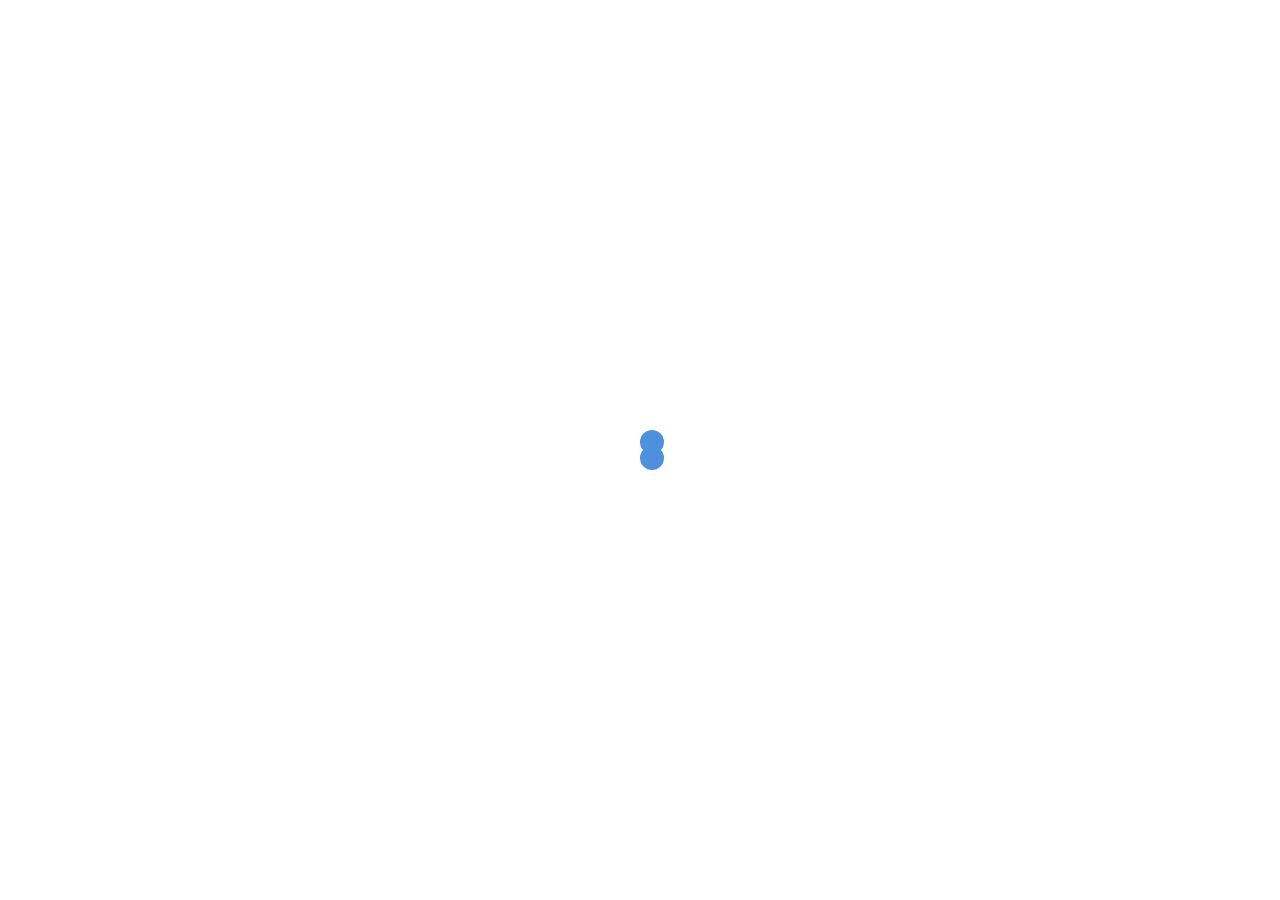
==== commit d4c21b3a: "Commit 9" ====
--- a/index.html
+++ b/index.html
@@ -41,7 +41,7 @@
         </div>
 
         <div class="site-title-block">
-          <h1 class="site-title">Alex Smith</h1>
+          <h1 class="site-title">senthil</h1>
         </div>
 
         <!-- Navigation -->
@@ -73,7 +73,7 @@
       <!-- Mobile Header -->
       <div class="mobile-header mobile-visible">
         <div class="mobile-logo-container">
-          <div class="mobile-site-title">Alex Smith</div>
+          <div class="mobile-site-title">senthil</div>
         </div>
 
         <a class="menu-toggle mobile-visible">
@@ -100,7 +100,7 @@
             <section class="pt-page pt-page-1 section-without-bg section-paddings-0 table" data-id="home">
               <div class="section-inner">
                 <div class="home-page-block">
-                  <h2>Alex Smith</h2>
+                  <h2>senthil</h2>
                   <div class="owl-carousel text-rotation">                                    
                     <div class="item">
                       <p class="home-page-description">Web Designer</p>
@@ -415,413 +415,6 @@
                       </div>
                       <!-- Single event -->
                       <div class="timeline-event te-primary">
-                        <h5 class="event-date">2008</h5>
+                        <h5 class="event-date">2008</h4>
                         <h4 class="event-name">Specialization Course</h4>
-                        <span class="event-description">University of Studies</span>
-                        <p>Mauris magna sapien, pharetra consectetur fringilla vitae, interdum sed tortor.</p>
-                      </div>
-                    </div>
-                  </div>
-
-                  <div class="col-sm-6 col-md-4 subpage-block">
-                    <div class="block-title">
-                      <h3>Experience</h3>
-                    </div>
-                    <div class="timeline">
-                      <!-- Single event -->
-                      <div class="timeline-event te-primary">
-                        <h5 class="event-date">Dec 2012 - Current</h5>
-                        <h4 class="event-name">Frontend-developer</h4>
-                        <span class="event-description">Web Agency</span>
-                        <p>Mauris magna sapien, pharetra consectetur fringilla vitae, interdum sed tortor.</p>
-                      </div>
-                      <!-- Single event -->
-                      <div class="timeline-event te-primary">
-                        <h5 class="event-date">Dec 2011 - Nov 2012</h5>
-                        <h4 class="event-name">Web Designer</h4>
-                        <span class="event-description">Apple Inc.</span>
-                        <p>Mauris magna sapien, pharetra consectetur fringilla vitae, interdum sed tortor.</p>
-                      </div>
-                      <!-- Single event -->
-                      <div class="timeline-event te-primary">
-                        <h5 class="event-date">Jan 2010 - Dec 2011</h5>
-                        <h4 class="event-name">Graphic Designer</h4>
-                        <span class="event-description">Web Agency</span>
-                        <p>Mauris magna sapien, pharetra consectetur fringilla vitae, interdum sed tortor.</p>
-                      </div>
-                    </div>
-                  </div>
-
-                  <div class="col-sm-6 col-md-4 subpage-block">
-                    <div class="block-title">
-                      <h3>Design Skills</h3>
-                    </div>
-                    <div class="skills-info">
-                      <h4>Web Design</h4>                               
-                      <div class="skill-container">
-                        <div class="skill-percentage skill-1"></div>
-                      </div>
-
-                      <h4>Graphic Design</h4>
-                      <div class="skill-container">
-                        <div class="skill-percentage skill-2"></div>
-                      </div>
-
-                      <h4>Print Design</h4>
-                      <div class="skill-container">
-                        <div class="skill-percentage skill-3"></div>
-                      </div> 
-                    </div>
-
-                    <div class="block-title">
-                      <h3>Coding Skills</h3>
-                    </div>
-                    <div class="skills-info">
-                      <h4>HML5</h4>                               
-                      <div class="skill-container">
-                        <div class="skill-percentage skill-4"></div>
-                      </div>
-
-                      <h4>CSS3</h4>
-                      <div class="skill-container">
-                        <div class="skill-percentage skill-5"></div>
-                      </div>
-
-                      <h4>jQuery</h4>
-                      <div class="skill-container">
-                        <div class="skill-percentage skill-6"></div>
-                      </div>
-
-                      <h4>Wordpress</h4>
-                      <div class="skill-container">
-                        <div class="skill-percentage skill-7"></div>
-                      </div>
-
-                      <h4>PHP</h4>
-                      <div class="skill-container">
-                        <div class="skill-percentage skill-8"></div>
-                      </div>
-                    </div>
-                  </div>
-                </div>
-                <div class="row">
-                  <div class="col-sm-12 col-md-12">
-                    <div class="download-cv-block">
-                      <a class="button" target="_blank" href="#">Download CV</a>
-                    </div>
-                  </div>
-                </div>
-              </div>
-            </section>
-            <!-- End Resume Subpage -->
-
-
-            <!-- Portfolio Subpage -->
-            <section class="pt-page pt-page-4" data-id="portfolio">
-              <div class="border-block-top-110"></div>
-              <div class="section-inner">
-                <div class="section-title-block">
-                  <div class="section-title-wrapper">
-                    <h2 class="section-title">Portfolio</h2>
-                    <h5 class="section-description">My Best Works</h5>
-                  </div>
-                </div>
-
-                <!-- Portfolio Content -->
-                <div class="portfolio-content">
-                              
-                  <!-- Portfolio filter -->
-                  <ul id="portfolio_filters" class="portfolio-filters">
-                    <li class="active">
-                      <a class="filter btn btn-sm btn-link active" data-group="all">All</a>
-                    </li>
-                    <li>
-                      <a class="filter btn btn-sm btn-link" data-group="media">Media</a>
-                    </li>
-                    <li>
-                      <a class="filter btn btn-sm btn-link" data-group="illustration">Illustration</a>
-                    </li>
-                    <li>
-                      <a class="filter btn btn-sm btn-link" data-group="video">Video</a>
-                    </li>
-                  </ul>
-                  <!-- End of Portfolio filter -->
-
-                  <!-- Portfolio Grid -->
-                  <div id="portfolio_grid" class="portfolio-grid portfolio-masonry masonry-grid-3">
-
-                    <!-- Portfolio Item 1 -->
-                    <figure class="item" data-groups='["all", "media"]'>
-                      <a class="ajax-page-load" href="portfolio-1.html">
-                        <img src="images/portfolio/1.jpg" alt="">
-                        <div>
-                          <h5 class="name">Project Name</h5>
-                          <small>Media</small>
-                          <i class="pe-7s-icon pe-7s-display2"></i>
-                        </div>
-                      </a>
-                    </figure>
-                    <!-- /Portfolio Item 1 -->
-
-                    <!-- Portfolio Item 2 -->
-                    <figure class="item" data-groups='["all", "video"]'>
-                      <a href="https://player.vimeo.com/video/97102654?autoplay=1" title="Praesent Dolor Ex" class="lightbox mfp-iframe">
-                        <img src="images/portfolio/2.jpg" alt="">
-                        <div>
-                          <h5 class="name">Project Name</h5>
-                          <small>Video</small>
-                          <i class="pe-7s-icon pe-7s-video"></i>
-                        </div>
-                      </a>
-                    </figure>
-                    <!-- /Portfolio Item 2 -->
-
-                    <!-- Portfolio Item 3 -->
-                    <figure class="item" data-groups='["all","illustration"]'>
-                      <a href="images/portfolio/full/3.jpg" class="lightbox" title="Duis Eu Eros Viverra">
-                        <img src="images/portfolio/3.jpg" alt="">
-                        <div>
-                          <h5 class="name">Project Name</h5>
-                          <small>Illustration</small>
-                          <i class="pe-7s-icon pe-7s-photo"></i>
-                        </div>
-                      </a>
-                    </figure>
-                    <!-- /Portfolio Item 3 -->
-
-                    <!-- Portfolio Item 4 -->
-                    <figure class="item" data-groups='["all", "media"]'>
-                      <a class="ajax-page-load" href="portfolio-2.html">
-                        <img src="images/portfolio/4.jpg" alt="">
-                        <div>
-                          <h5 class="name">Project Name</h5>
-                          <small>Media</small>
-                          <i class="pe-7s-icon pe-7s-display2"></i>
-                        </div>
-                      </a>
-                    </figure>
-                    <!-- /Portfolio Item 4 -->
-
-                    <!-- Portfolio Item 5 -->
-                    <figure class="item" data-groups='["all", "illustration"]'>
-                      <a href="images/portfolio/full/5.jpg" class="lightbox" title="Aliquam Condimentum Magna Rhoncus">
-                        <img src="images/portfolio/5.jpg" alt="">
-                        <div>
-                          <h5 class="name">Project Name</h5>
-                          <small>Illustration</small>
-                          <i class="pe-7s-icon pe-7s-photo"></i>
-                        </div>
-                      </a>
-                    </figure>
-                    <!-- /Portfolio Item 5 -->
-
-                    <!-- Portfolio Item 6 -->
-                    <figure class="item" data-groups='["all", "media"]'>
-                      <a class="ajax-page-load" href="portfolio-3.html">
-                        <img src="images/portfolio/6.jpg" alt="">
-                        <div>
-                          <h5 class="name">Project Name</h5>
-                          <small>Media</small>
-                          <i class="pe-7s-icon pe-7s-display2"></i>
-                        </div>
-                      </a>
-                    </figure>
-                    <!-- /Portfolio Item 6 -->
-
-                    <!-- Portfolio Item 7 -->
-                    <figure class="item" data-groups='["all", "video"]'>
-                      <a href="https://player.vimeo.com/video/97102654?autoplay=1" title="Nulla Facilisi" class="lightbox mfp-iframe">
-                        <img src="images/portfolio/7.jpg" alt="">
-                        <div>
-                          <h5 class="name">Project Name</h5>
-                          <small>Video</small>
-                          <i class="pe-7s-icon pe-7s-video"></i>
-                        </div>
-                      </a>
-                    </figure>
-                    <!-- /Portfolio Item 7 -->
-
-                    <!-- Portfolio Item 8 -->
-                    <figure class="item" data-groups='["all",  "media"]'>
-                      <a class="ajax-page-load" href="portfolio-4.html">
-                        <img src="images/portfolio/8.jpg" alt="">
-                        <div>
-                          <h5 class="name">Project Name</h5>
-                          <small>Media</small>
-                          <i class="pe-7s-icon pe-7s-display2"></i>
-                        </div>
-                      </a>
-                    </figure>
-                    <!-- /Portfolio Item 8 -->
-
-                    <!-- Portfolio Item 9 -->
-                    <figure class="item" data-groups='["all","illustration"]'>
-                      <a href="images/portfolio/full/9.jpg" class="lightbox" title="Mauris Neque Dolor">
-                        <img src="images/portfolio/9.jpg" alt="">
-                        <div>
-                          <h5 class="name">Project Name</h5>
-                          <small>Illustration</small>
-                          <i class="pe-7s-icon pe-7s-photo"></i>
-                        </div>
-                      </a>
-                    </figure>
-                    <!-- /Portfolio Item 9 -->
-
-                    <!-- Portfolio Item 10 -->
-                    <figure class="item" data-groups='["all", "video"]'>
-                      <a href="https://player.vimeo.com/video/97102654?autoplay=1" title="Donec Lectus Arcu" class="lightbox mfp-iframe">
-                        <img src="images/portfolio/10.jpg" alt="">
-                        <div>
-                          <h5 class="name">Project Name</h5>
-                          <small>Video</small>
-                          <i class="pe-7s-icon pe-7s-video"></i>
-                        </div>
-                      </a>
-                    </figure>
-                    <!-- /Portfolio Item 10 -->
-
-                    <!-- Portfolio Item 11 -->
-                    <figure class="item" data-groups='["all","illustration"]'>
-                      <a href="images/portfolio/full/11.jpg" class="lightbox" title="Duis Eu Eros Viverra">
-                        <img src="images/portfolio/11.jpg" alt="">
-                        <div>
-                          <h5 class="name">Project Name</h5>
-                          <small>Illustration</small>
-                          <i class="pe-7s-icon pe-7s-photo"></i>
-                        </div>
-                      </a>
-                    </figure>
-                    <!-- /Portfolio Item 11 -->
-
-                    <!-- Portfolio Item 12 -->
-                    <figure class="item" data-groups='["all","media"]'>
-                      <a class="ajax-page-load" href="portfolio-5.html">
-                        <img src="images/portfolio/12.jpg" alt="">
-                        <div>
-                          <h5 class="name">Project Name</h5>
-                          <small>Media</small>
-                          <i class="pe-7s-icon pe-7s-display2"></i>
-                        </div>
-                      </a>
-                    </figure>
-                    <!-- /Portfolio Item 12 -->
-                  </div>
-                  <!-- /Portfolio Grid -->
-
-                </div>
-                <!-- /Portfolio Content -->
-              </div>
-            </section>
-            <!-- /Portfolio Subpage -->
-
-            <!-- Contact Subpage -->
-            <section class="pt-page pt-page-5" data-id="contact">
-              <div class="border-block-top-110"></div>
-              <div class="section-inner">
-                <div class="section-title-block">
-                  <div class="section-title-wrapper">
-                    <h2 class="section-title">Contact</h2>
-                    <h5 class="section-description">Get in Touch</h5>
-                  </div>
-                </div>
-
-                <div class="row">
-                  <div class="col-sm-6 col-md-6 subpage-block">
-                    <div class="block-title">
-                      <h3>Get in Touch</h3>
-                    </div>
-                    <p>Sed eleifend sed nibh nec fringilla. Donec eu cursus sem, vitae tristique ante. Cras pretium rutrum egestas. Integer ultrices libero sed justo vehicula, eget tincidunt tortor tempus.</p>
-                    <div class="contact-info-block">
-                      <div class="ci-icon">
-                        <i class="pe-7s-icon pe-7s-map-marker"></i>
-                      </div>
-                      <div class="ci-text">
-                        <h5>Los Angeles, USA</h5>
-                      </div>
-                    </div>
-                    <div class="contact-info-block">
-                      <div class="ci-icon">
-                        <i class="pe-7s-icon pe-7s-mail"></i>
-                      </div>
-                      <div class="ci-text">
-                        <h5>alexsmith@example.com</h5>
-                      </div>
-                    </div>
-                    <div class="contact-info-block">
-                      <div class="ci-icon">
-                        <i class="pe-7s-icon pe-7s-call"></i>
-                      </div>
-                      <div class="ci-text">
-                        <h5>+123 654 78900</h5>
-                      </div>
-                    </div>
-                    <div class="contact-info-block">
-                      <div class="ci-icon">
-                        <i class="pe-7s-icon pe-7s-check"></i>
-                      </div>
-                      <div class="ci-text">
-                        <h5>Freelance Available</h5>
-                      </div>
-                    </div>
-                  </div>
-
-                  <div class="col-sm-6 col-md-6 subpage-block">
-                    <div class="block-title">
-                      <h3>Contact Form</h3>
-                    </div>
-                    <form id="contact-form" method="post" action="contact_form/contact_form.php">
-
-                      <div class="messages"></div>
-
-                      <div class="controls">
-                        <div class="form-group">
-                            <input id="form_name" type="text" name="name" class="form-control" placeholder="Full Name" required="required" data-error="Name is required.">
-                            <div class="form-control-border"></div>
-                            <i class="form-control-icon pe-7s-user"></i>
-                            <div class="help-block with-errors"></div>
-                        </div>
-
-                        <div class="form-group">
-                            <input id="form_email" type="email" name="email" class="form-control" placeholder="Email Address" required="required" data-error="Valid email is required.">
-                            <div class="form-control-border"></div>
-                            <i class="form-control-icon pe-7s-mail"></i>
-                            <div class="help-block with-errors"></div>
-                        </div>
-
-                        <div class="form-group">
-                            <textarea id="form_message" name="message" class="form-control" placeholder="Message for Me" rows="4" required="required" data-error="Please, leave me a message."></textarea>
-                            <div class="form-control-border"></div>
-                            <i class="form-control-icon pe-7s-comment"></i>
-                            <div class="help-block with-errors"></div>
-                        </div>
-
-                        <input type="submit" class="button btn-send" value="Send message">
-                      </div>
-                    </form>
-                  </div>
-                </div>
-              </div>
-            </section>
-            <!-- End Contact Subpage -->
-
-          </div>
-        </div>
-        <!-- /Page changer wrapper -->
-      </div>
-      <!-- /Main Content -->
-    </div>
-
-    <script src="js/bootstrap.min.js"></script>
-    <script src="js/pages-switcher.js"></script>
-    <script src="js/imagesloaded.pkgd.min.js"></script>
-    <script src="js/validator.js"></script>
-    <script src="js/jquery.shuffle.min.js"></script>
-    <script src="js/masonry.pkgd.min.js"></script>
-    <script src="js/owl.carousel.min.js"></script>
-    <script src="js/jquery.magnific-popup.min.js"></script>
-    <script src="js/jquery.mCustomScrollbar.concat.min.js"></script>
-    <script src="js/tilt.jquery.min.js"></script>
-    <script src="js/jquery.hoverdir.js"></script>
-    <script src="js/main.js"></script>
-  </body>
-</html>
+                        <span class="event-description">University of Studies
